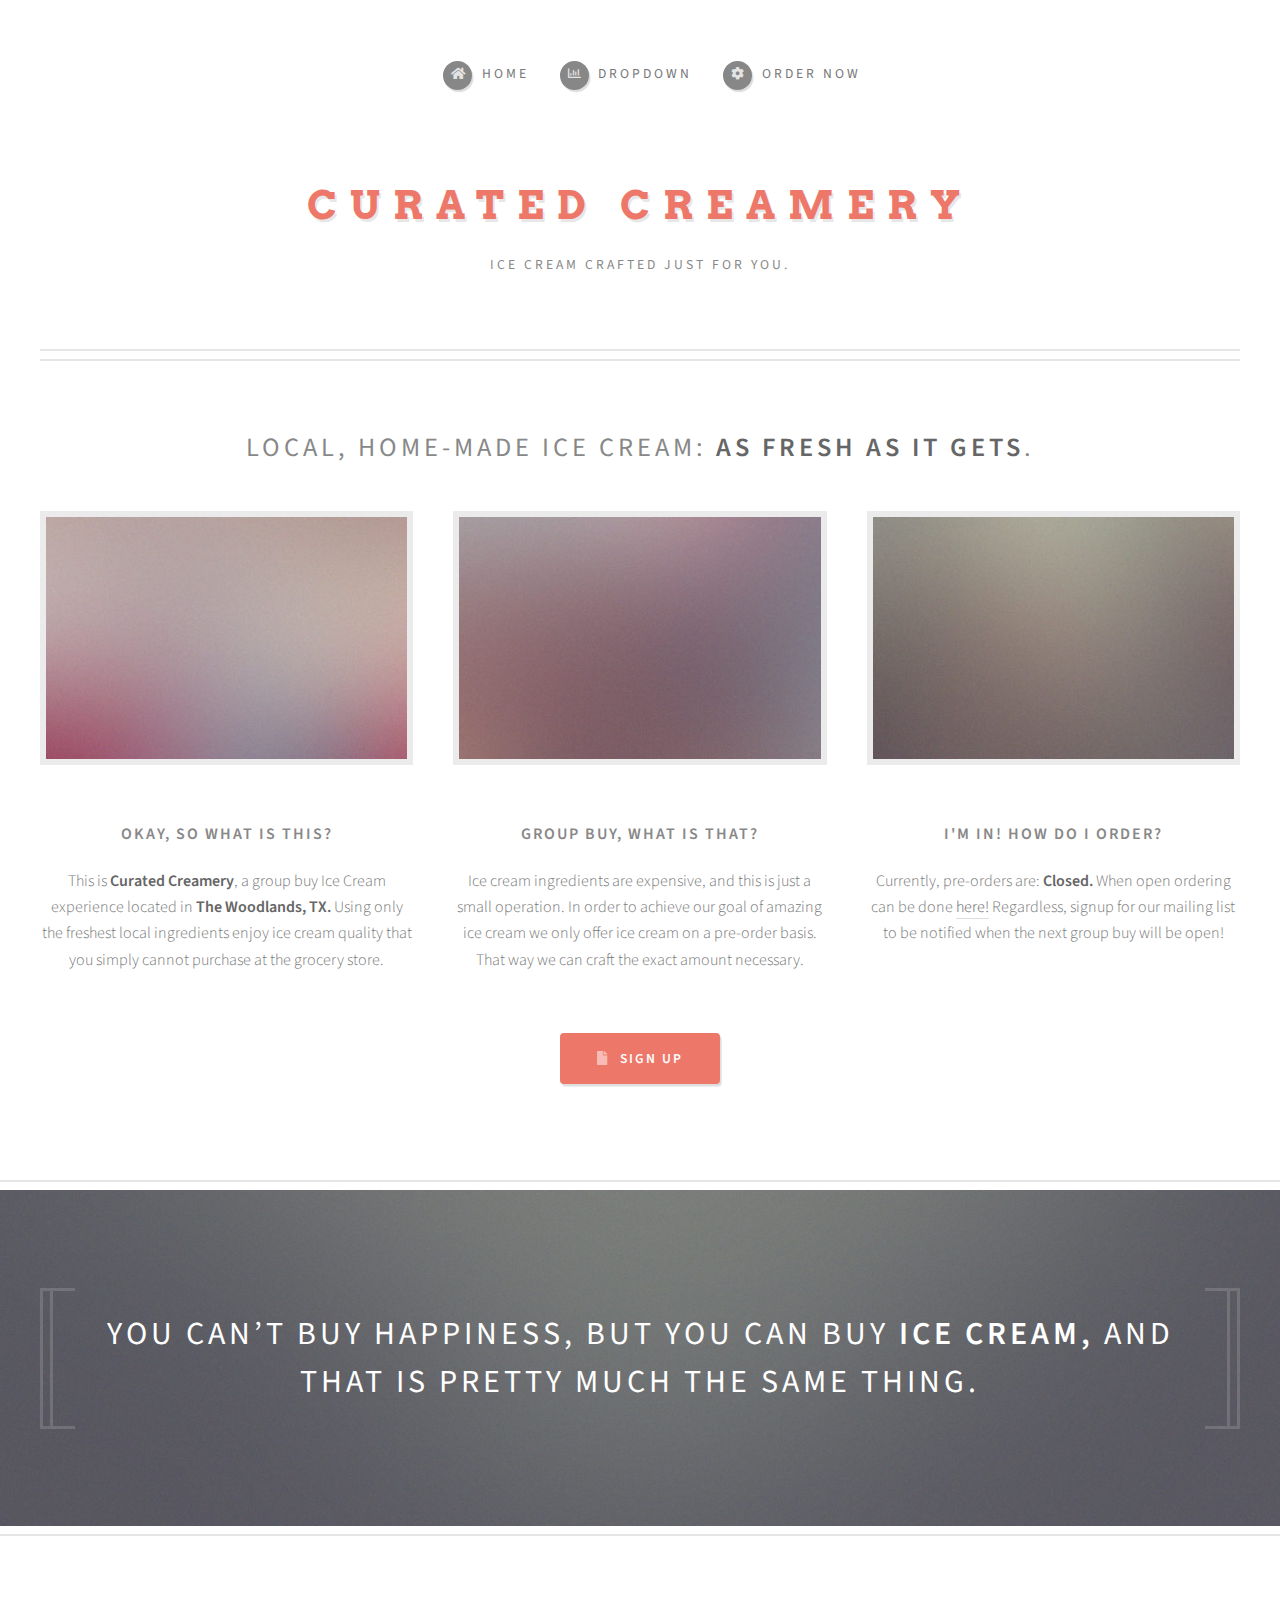
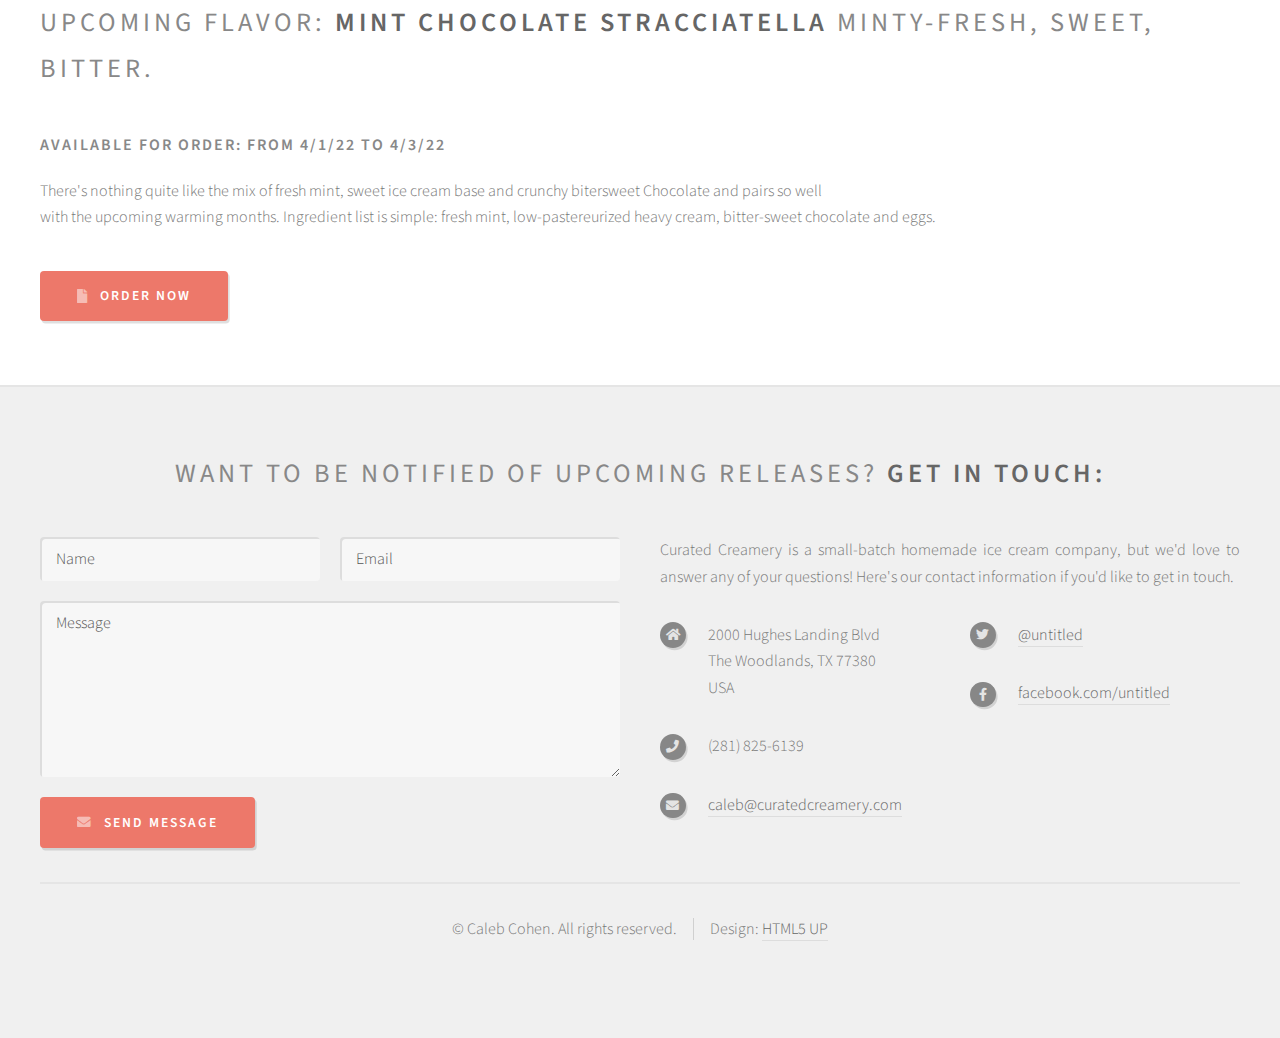
==== index.html @ 6be850fa "first commit" ====
<!DOCTYPE HTML>
<!--
	Strongly Typed by HTML5 UP
	html5up.net | @ajlkn
	Free for personal and commercial use under the CCA 3.0 license (html5up.net/license)
-->
<html>
	<head>
		<title>Curated Creamery - Bespoke Ice Cream</title>
		<meta charset="utf-8" />
		<meta name="viewport" content="width=device-width, initial-scale=1, user-scalable=no" />
		<link rel="stylesheet" href="assets/css/main.css" />
	</head>
	<body class="homepage is-preload">
		<div id="page-wrapper">

			<!-- Header -->
				<section id="header">
					<div class="container">

						<!-- Logo -->
							<h1 id="logo"><a href="index.html">Curated Creamery</a></h1>
							<p>Ice cream crafted just for you.</p>

						<!-- Nav -->
							<nav id="nav">
								<ul>
									<li><a class="icon solid fa-home" href="index.html"><span>Home</span></a></li>
									<li>
										<a href="#" class="icon fa-chart-bar"><span>Dropdown</span></a>
										<ul>
											<li><a href="#">Backstory</a></li>
											<li><a href="#">Past Flavors</a></li>
											<li><a href="#">FAQ</a></li>
											<!--<li>
												<a href="#">Phasellus consequat</a>
												<ul>
													<li><a href="#">Magna phasellus</a></li>
													<li><a href="#">Etiam dolore nisl</a></li>
													<li><a href="#">Phasellus consequat</a></li>
												</ul>
											</li>
											<li><a href="#">Veroeros feugiat</a></li>-->
										</ul>
									</li>
									<li><a class="icon solid fa-cog" href="left-sidebar.html"><span>Order Now</span></a></li>
									<!--<li><a class="icon solid fa-retweet" href="right-sidebar.html"><span>Right Sidebar</span></a></li>-->
									<!--<li><a class="icon solid fa-sitemap" href="no-sidebar.html"><span>No Sidebar</span></a></li>-->
								</ul>
							</nav>

					</div>
				</section>

			<!-- Features -->
				<section id="features">
					<div class="container">
						<header>
							<h2>Local, home-made ice cream: <strong>As fresh as it gets</strong>.</h2>
						</header>
						<div class="row aln-center">
							<div class="col-4 col-6-medium col-12-small">

								<!-- Feature -->
									<section>
										<a href="#" class="image featured"><img src="images/pic01.jpg" alt="" /></a>
										<header>
											<h3>Okay, so what is this?</h3>
										</header>
										<p>This is <strong>Curated Creamery</strong>, a group buy Ice Cream experience located in <strong>The Woodlands, TX.</strong> Using
										only the freshest local ingredients enjoy ice cream quality that you simply cannot purchase at the grocery store.</p>
									</section>

							</div>
							<div class="col-4 col-6-medium col-12-small">

								<!-- Feature -->
									<section>
										<a href="#" class="image featured"><img src="images/pic02.jpg" alt="" /></a>
										<header>
											<h3>Group buy, what is that?</h3>
										</header>
										<p>Ice cream ingredients are expensive, and this is just a small operation. In order to achieve our goal of amazing 
										ice cream we only offer ice cream on a pre-order basis. That way we can craft the exact amount necessary.
										</p>
									</section>

							</div>
							<div class="col-4 col-6-medium col-12-small">

								<!-- Feature -->
									<section>
										<a href="#" class="image featured"><img src="images/pic03.jpg" alt="" /></a>
										<header>
											<h3>I'm in! How do I order?</h3>
										</header>
										<p>Currently, pre-orders are: <strong>Closed.</strong> When open ordering can be done <a href="orderpage"> here!</a> 
											Regardless, signup for our mailing list to be notified when the next group buy will be open!</p>
									</section>

							</div>
							<div class="col-12">
								<ul class="actions">
									<li><a href="#" class="button icon solid fa-file">Sign up</a></li>
								</ul>
							</div>
						</div>
					</div>
				</section>

			<!-- Banner -->
				<section id="banner">
					<div class="container">
						<p>You can’t buy happiness, but you can buy <strong>ice cream,</strong><br />
							and that is pretty much the same thing.</p>
					</div>
				</section>

			<!-- Main -->
				<section id="main">
					<div class="container">
						<div class="row">

							<!-- Content -->
								<div id="content" class="col-8 col-12-medium">

									<!-- Post -->
										<article class="box post">
											<header>
												<h2><a href="#">Upcoming flavor: <strong>Mint Chocolate Stracciatella</strong><br />
												Minty-fresh, sweet, bitter.</a></h2>
											</header>
											<!--<a href="#" class="image featured"><img src="images/pic04.jpg" alt="" /></a>-->
											<h3>Available for order: from 4/1/22 to 4/3/22</h3>
											<p>There's nothing quite like the mix of fresh mint, sweet ice cream base and crunchy bitersweet Chocolate and pairs so well <br>
											with the upcoming warming months. Ingredient list is simple: fresh mint, low-pastereurized heavy cream, bitter-sweet chocolate and eggs. 
											</p>
											<ul class="actions">
												<li><a href="#" class="button icon solid fa-file">Order now</a></li>
											</ul>
										</article>

									<!-- Post -->
										<!-- <article class="box post">
											<header>
												<h2><a href="#">By the way, many thanks to <strong>regularjane</strong>
												for these awesome demo photos</a></h2>
											</header>
											<a href="#" class="image featured"><img src="images/pic05.jpg" alt="" /></a>
											<h3>You should probably check out her work</h3>
											<p>Phasellus laoreet massa id justo mattis pharetra. Fusce suscipit
											ligula vel quam viverra sit amet mollis tortor congue. Sed quis mauris
											sit amet magna accumsan tristique. Curabitur leo nibh, rutrum eu malesuada
											in, tristique at erat lorem ipsum dolor sit amet lorem ipsum sed consequat
											consequat magna tempus lorem ipsum consequat Phasellus laoreet massa id
											in, tristique at erat lorem ipsum dolor sit amet lorem ipsum sed consequat
											magna tempus veroeros lorem sed tempus aliquam lorem ipsum veroeros
											consequat magna tempus lorem ipsum consequat Phasellus laoreet massa id
											justo mattis pharetra. Fusce suscipit ligula vel quam viverra sit amet
											mollis tortor congue. Sed quis mauris sit amet magna accumsan tristique.
											Curabitur leo nibh, rutrum malesuada.</p>
											<p>Erat lorem ipsum veroeros consequat magna tempus lorem ipsum consequat
											Phasellus laoreet massa id justo mattis pharetra. Fusce suscipit ligula
											vel quam viverra sit amet mollis tortor congue. Sed quis mauris sit amet
											magna accumsan tristique. Curabitur leo nibh, rutrum eu malesuada in,
											tristique at erat. Curabitur leo nibh, rutrum eu malesuada in, tristique
											at erat lorem ipsum dolor sit amet lorem ipsum sed consequat magna
											tempus veroeros lorem sed tempus aliquam lorem ipsum veroeros consequat
											magna tempus.</p>
											<ul class="actions">
												<li><a href="#" class="button icon solid fa-file">Continue Reading</a></li>
											</ul>
										</article> -->

								</div>

							<!-- Sidebar -->
							<!--
								<div id="sidebar" class="col-4 col-12-medium">
							
										<section>
											<ul class="divided">
												<li>

										
														<article class="box excerpt">
															<header>
																<span class="date">July 30</span>
																<h3><a href="#">Just another post</a></h3>
															</header>
															<p>Lorem ipsum dolor odio facilisis convallis. Etiam non nunc vel est
															suscipit convallis non id orci lorem ipsum sed magna consequat feugiat lorem dolore.</p>
														</article>

												</li>
												<li>

										
														<article class="box excerpt">
															<header>
																<span class="date">July 28</span>
																<h3><a href="#">And another post</a></h3>
															</header>
															<p>Lorem ipsum dolor odio facilisis convallis. Etiam non nunc vel est
															suscipit convallis non id orci lorem ipsum sed magna consequat feugiat lorem dolore.</p>
														</article>

												</li>
												<li>

										
														<article class="box excerpt">
															<header>
																<span class="date">July 24</span>
																<h3><a href="#">One more post</a></h3>
															</header>
															<p>Lorem ipsum dolor odio facilisis convallis. Etiam non nunc vel est
															suscipit convallis non id orci lorem ipsum sed magna consequat feugiat lorem dolore.</p>
														</article>

												</li>
											</ul>
										</section>

									
										<section>
											<ul class="divided">
												<li>

												
														<article class="box highlight">
															<header>
																<h3><a href="#">Something of note</a></h3>
															</header>
															<a href="#" class="image left"><img src="images/pic06.jpg" alt="" /></a>
															<p>Phasellus sed laoreet massa id justo mattis pharetra. Fusce suscipit ligula vel quam
															viverra sit amet mollis tortor congue magna lorem ipsum dolor et quisque ut odio facilisis
															convallis. Etiam non nunc vel est suscipit convallis non id orci. Ut interdum tempus
															facilisis convallis. Etiam non nunc vel est suscipit convallis non id orci.</p>
															<ul class="actions">
																<li><a href="#" class="button icon solid fa-file">Learn More</a></li>
															</ul>
														</article>

												</li>
												<li>

												
														<article class="box highlight">
															<header>
																<h3><a href="#">Something of less note</a></h3>
															</header>
															<a href="#" class="image left"><img src="images/pic07.jpg" alt="" /></a>
															<p>Phasellus sed laoreet massa id justo mattis pharetra. Fusce suscipit ligula vel quam
															viverra sit amet mollis tortor congue magna lorem ipsum dolor et quisque ut odio facilisis
															convallis. Etiam non nunc vel est suscipit convallis non id orci. Ut interdum tempus
															facilisis convallis. Etiam non nunc vel est suscipit convallis non id orci.</p>
															<ul class="actions">
																<li><a href="#" class="button icon solid fa-file">Learn More</a></li>
															</ul>
														</article>

												</li>
											</ul>
										</section>

								</div>-->
							
						</div>
					</div>
				</section>

			<!-- Footer -->
				<section id="footer">
					<div class="container">
						<header>
							<h2>Want to be notified of upcoming releases? <strong>Get in touch:</strong></h2>
						</header>
						<div class="row">
							<div class="col-6 col-12-medium">
								<section>
									<form method="post" action="#">
										<div class="row gtr-50">
											<div class="col-6 col-12-small">
												<input name="name" placeholder="Name" type="text" />
											</div>
											<div class="col-6 col-12-small">
												<input name="email" placeholder="Email" type="text" />
											</div>
											<div class="col-12">
												<textarea name="message" placeholder="Message"></textarea>
											</div>
											<div class="col-12">
												<a href="#" class="form-button-submit button icon solid fa-envelope">Send Message</a>
											</div>
										</div>
									</form>
								</section>
							</div>
							<div class="col-6 col-12-medium">
								<section>
									<p>Curated Creamery is a small-batch homemade ice cream company, but we'd love to answer any of your questions! Here's our contact information if you'd like to get in touch.</p>
									<div class="row">
										<div class="col-6 col-12-small">
											<ul class="icons">
												<li class="icon solid fa-home">
													2000 Hughes Landing Blvd<br />
													The Woodlands, TX 77380<br />
													USA
												</li>
												<li class="icon solid fa-phone">
													(281) 825-6139
												</li>
												<li class="icon solid fa-envelope">
													<a href="mailto:caleb@curatedcreamery.com">caleb@curatedcreamery.com</a>
												</li>
											</ul>
										</div>
										<div class="col-6 col-12-small">
											<ul class="icons">
												<li class="icon brands fa-twitter">
													<a href="#">@untitled</a>
												</li>
												<!--<li class="icon brands fa-instagram">
													<a href="#">instagram.com/untitled</a>
												</li>-->
												<!--<li class="icon brands fa-dribbble">
													<a href="#">dribbble.com/untitled</a>
												</li>-->
												<li class="icon brands fa-facebook-f">
													<a href="#">facebook.com/untitled</a>
												</li>
											</ul>
										</div>
									</div>
								</section>
							</div>
						</div>
					</div>
					<div id="copyright" class="container">
						<ul class="links">
							<li>&copy; Caleb Cohen. All rights reserved.</li><li>Design: <a href="http://html5up.net">HTML5 UP</a></li>
						</ul>
					</div>
				</section>

		</div>

		<!-- Scripts -->
			<script src="assets/js/jquery.min.js"></script>
			<script src="assets/js/jquery.dropotron.min.js"></script>
			<script src="assets/js/browser.min.js"></script>
			<script src="assets/js/breakpoints.min.js"></script>
			<script src="assets/js/util.js"></script>
			<script src="assets/js/main.js"></script>

	</body>
</html>
---- assets/css/main.css ----
@import url("fontawesome-all.min.css");
@import url("https://fonts.googleapis.com/css?family=Source+Sans+Pro:300,400,600|Arvo:700");

/*
	Strongly Typed by HTML5 UP
	html5up.net | @ajlkn
	Free for personal and commercial use under the CCA 3.0 license (html5up.net/license)
*/

html, body, div, span, applet, object,
iframe, h1, h2, h3, h4, h5, h6, p, blockquote,
pre, a, abbr, acronym, address, big, cite,
code, del, dfn, em, img, ins, kbd, q, s, samp,
small, strike, strong, sub, sup, tt, var, b,
u, i, center, dl, dt, dd, ol, ul, li, fieldset,
form, label, legend, table, caption, tbody,
tfoot, thead, tr, th, td, article, aside,
canvas, details, embed, figure, figcaption,
footer, header, hgroup, menu, nav, output, ruby,
section, summary, time, mark, audio, video {
	margin: 0;
	padding: 0;
	border: 0;
	font-size: 100%;
	font: inherit;
	vertical-align: baseline;}

article, aside, details, figcaption, figure,
footer, header, hgroup, menu, nav, section {
	display: block;}

body {
	line-height: 1;
}

ol, ul {
	list-style: none;
}

blockquote, q {
	quotes: none;
}

	blockquote:before, blockquote:after, q:before, q:after {
		content: '';
		content: none;
	}

table {
	border-collapse: collapse;
	border-spacing: 0;
}

body {
	-webkit-text-size-adjust: none;
}

mark {
	background-color: transparent;
	color: inherit;
}

input::-moz-focus-inner {
	border: 0;
	padding: 0;
}

input, select, textarea {
	-moz-appearance: none;
	-webkit-appearance: none;
	-ms-appearance: none;
	appearance: none;
}

/* Basic */

	html {
		box-sizing: border-box;
	}

	*, *:before, *:after {
		box-sizing: inherit;
	}

	body {
		background: #f0f0f0;
	}

		body.is-preload *, body.is-preload *:before, body.is-preload *:after {
			-moz-animation: none !important;
			-webkit-animation: none !important;
			-ms-animation: none !important;
			animation: none !important;
			-moz-transition: none !important;
			-webkit-transition: none !important;
			-ms-transition: none !important;
			transition: none !important;
		}

	body, input, textarea, select {
		font-family: 'Source Sans Pro';
		font-weight: 300;
		color: #777;
		line-height: 1.65em;
		font-size: 15pt;
	}

	h1, h2, h3, h4, h5, h6 {
		font-weight: 600;
		text-transform: uppercase;
		color: #888;
	}

	h1 a, h2 a, h3 a, h4 a, h5 a, h6 a {
		color: inherit;
		text-decoration: none;
		border: 0;
	}

	h2 {
		font-size: 1.65em;
		font-weight: 400;
		letter-spacing: 4px;
		margin: 0 0 1.5em 0;
		line-height: 1.75em;
	}

	h3 {
		font-size: 1em;
		letter-spacing: 2px;
		margin: 0 0 1.25em 0;
	}

	a {
		-moz-transition: color 0.25s ease-in-out, border-bottom-color 0.25s ease-in-out;
		-webkit-transition: color 0.25s ease-in-out, border-bottom-color 0.25s ease-in-out;
		-ms-transition: color 0.25s ease-in-out, border-bottom-color 0.25s ease-in-out;
		transition: color 0.25s ease-in-out, border-bottom-color 0.25s ease-in-out;
		color: #666;
		text-decoration: none;
		border-bottom: solid 1px #ddd;
	}

		a strong {
			-moz-transition: color 0.25s ease-in-out, border-bottom-color 0.25s ease-in-out;
			-webkit-transition: color 0.25s ease-in-out, border-bottom-color 0.25s ease-in-out;
			-ms-transition: color 0.25s ease-in-out, border-bottom-color 0.25s ease-in-out;
			transition: color 0.25s ease-in-out, border-bottom-color 0.25s ease-in-out;
		}

		a:hover {
			color: #ed786a;
			border-bottom-color: rgba(255, 255, 255, 0);
		}

			a:hover strong {
				color: #ed786a;
			}

	strong, b {
		font-weight: 600;
		color: #666;
	}

	em, i {
		font-style: italic;
	}

	sub {
		position: relative;
		top: 0.5em;
		font-size: 0.8em;
	}

	sup {
		position: relative;
		top: -0.5em;
		font-size: 0.8em;
	}

	hr {
		border: 0;
		border-top: solid 1px #ddd;
	}

	blockquote {
		border-left: solid 0.5em #ddd;
		padding: 1em 0 1em 2em;
		font-style: italic;
	}

	p {
		text-align: justify;
		margin-bottom: 2em;
	}

	ul, ol, dl, table, blockquote {
		margin-bottom: 2em;
	}

	br.clear {
		clear: both;
	}

/* Container */

	.container {
		margin: 0 auto;
		max-width: 100%;
		width: 70em;
	}

		@media screen and (max-width: 1680px) {

			.container {
				width: 68em;
			}

		}

		@media screen and (max-width: 1280px) {

			.container {
				width: calc(100% - 80px);
			}

		}

		@media screen and (max-width: 980px) {

			.container {
				width: calc(100% - 100px);
			}

		}

		@media screen and (max-width: 736px) {

			.container {
				width: calc(100% - 40px);
			}

		}

/* Row */

	.row {
		display: flex;
		flex-wrap: wrap;
		box-sizing: border-box;
		align-items: stretch;
	}

		.row > * {
			box-sizing: border-box;
		}

		.row.gtr-uniform > * > :last-child {
			margin-bottom: 0;
		}

		.row.aln-left {
			justify-content: flex-start;
		}

		.row.aln-center {
			justify-content: center;
		}

		.row.aln-right {
			justify-content: flex-end;
		}

		.row.aln-top {
			align-items: flex-start;
		}

		.row.aln-middle {
			align-items: center;
		}

		.row.aln-bottom {
			align-items: flex-end;
		}

		.row > .imp {
			order: -1;
		}

		.row > .col-1 {
			width: 8.33333%;
		}

		.row > .off-1 {
			margin-left: 8.33333%;
		}

		.row > .col-2 {
			width: 16.66667%;
		}

		.row > .off-2 {
			margin-left: 16.66667%;
		}

		.row > .col-3 {
			width: 25%;
		}

		.row > .off-3 {
			margin-left: 25%;
		}

		.row > .col-4 {
			width: 33.33333%;
		}

		.row > .off-4 {
			margin-left: 33.33333%;
		}

		.row > .col-5 {
			width: 41.66667%;
		}

		.row > .off-5 {
			margin-left: 41.66667%;
		}

		.row > .col-6 {
			width: 50%;
		}

		.row > .off-6 {
			margin-left: 50%;
		}

		.row > .col-7 {
			width: 58.33333%;
		}

		.row > .off-7 {
			margin-left: 58.33333%;
		}

		.row > .col-8 {
			width: 100%;
		}

		.row > .off-8 {
			margin-left: 66.66667%;
		}

		.row > .col-9 {
			width: 75%;
		}

		.row > .off-9 {
			margin-left: 75%;
		}

		.row > .col-10 {
			width: 83.33333%;
		}

		.row > .off-10 {
			margin-left: 83.33333%;
		}

		.row > .col-11 {
			width: 91.66667%;
		}

		.row > .off-11 {
			margin-left: 91.66667%;
		}

		.row > .col-12 {
			width: 100%;
		}

		.row > .off-12 {
			margin-left: 100%;
		}

		.row.gtr-0 {
			margin-top: 0px;
			margin-left: 0px;
		}

			.row.gtr-0 > * {
				padding: 0px 0 0 0px;
			}

			.row.gtr-0.gtr-uniform {
				margin-top: 0px;
			}

				.row.gtr-0.gtr-uniform > * {
					padding-top: 0px;
				}

		.row.gtr-25 {
			margin-top: -12.5px;
			margin-left: -12.5px;
		}

			.row.gtr-25 > * {
				padding: 12.5px 0 0 12.5px;
			}

			.row.gtr-25.gtr-uniform {
				margin-top: -12.5px;
			}

				.row.gtr-25.gtr-uniform > * {
					padding-top: 12.5px;
				}

		.row.gtr-50 {
			margin-top: -25px;
			margin-left: -25px;
		}

			.row.gtr-50 > * {
				padding: 25px 0 0 25px;
			}

			.row.gtr-50.gtr-uniform {
				margin-top: -25px;
			}

				.row.gtr-50.gtr-uniform > * {
					padding-top: 25px;
				}

		.row {
			margin-top: -50px;
			margin-left: -50px;
		}

			.row > * {
				padding: 50px 0 0 50px;
			}

			.row.gtr-uniform {
				margin-top: -50px;
			}

				.row.gtr-uniform > * {
					padding-top: 50px;
				}

		.row.gtr-150 {
			margin-top: -75px;
			margin-left: -75px;
		}

			.row.gtr-150 > * {
				padding: 75px 0 0 75px;
			}

			.row.gtr-150.gtr-uniform {
				margin-top: -75px;
			}

				.row.gtr-150.gtr-uniform > * {
					padding-top: 75px;
				}

		.row.gtr-200 {
			margin-top: -100px;
			margin-left: -100px;
		}

			.row.gtr-200 > * {
				padding: 100px 0 0 100px;
			}

			.row.gtr-200.gtr-uniform {
				margin-top: -100px;
			}

				.row.gtr-200.gtr-uniform > * {
					padding-top: 100px;
				}

		@media screen and (max-width: 1680px) {

			.row {
				display: flex;
				flex-wrap: wrap;
				box-sizing: border-box;
				align-items: stretch;
			}

				.row > * {
					box-sizing: border-box;
				}

				.row.gtr-uniform > * > :last-child {
					margin-bottom: 0;
				}

				.row.aln-left {
					justify-content: flex-start;
				}

				.row.aln-center {
					justify-content: center;
				}

				.row.aln-right {
					justify-content: flex-end;
				}

				.row.aln-top {
					align-items: flex-start;
				}

				.row.aln-middle {
					align-items: center;
				}

				.row.aln-bottom {
					align-items: flex-end;
				}

				.row > .imp-xlarge {
					order: -1;
				}

				.row > .col-1-xlarge {
					width: 8.33333%;
				}

				.row > .off-1-xlarge {
					margin-left: 8.33333%;
				}

				.row > .col-2-xlarge {
					width: 16.66667%;
				}

				.row > .off-2-xlarge {
					margin-left: 16.66667%;
				}

				.row > .col-3-xlarge {
					width: 25%;
				}

				.row > .off-3-xlarge {
					margin-left: 25%;
				}

				.row > .col-4-xlarge {
					width: 33.33333%;
				}

				.row > .off-4-xlarge {
					margin-left: 33.33333%;
				}

				.row > .col-5-xlarge {
					width: 41.66667%;
				}

				.row > .off-5-xlarge {
					margin-left: 41.66667%;
				}

				.row > .col-6-xlarge {
					width: 50%;
				}

				.row > .off-6-xlarge {
					margin-left: 50%;
				}

				.row > .col-7-xlarge {
					width: 58.33333%;
				}

				.row > .off-7-xlarge {
					margin-left: 58.33333%;
				}

				.row > .col-8-xlarge {
					width: 66.66667%;
				}

				.row > .off-8-xlarge {
					margin-left: 66.66667%;
				}

				.row > .col-9-xlarge {
					width: 75%;
				}

				.row > .off-9-xlarge {
					margin-left: 75%;
				}

				.row > .col-10-xlarge {
					width: 83.33333%;
				}

				.row > .off-10-xlarge {
					margin-left: 83.33333%;
				}

				.row > .col-11-xlarge {
					width: 91.66667%;
				}

				.row > .off-11-xlarge {
					margin-left: 91.66667%;
				}

				.row > .col-12-xlarge {
					width: 100%;
				}

				.row > .off-12-xlarge {
					margin-left: 100%;
				}

				.row.gtr-0 {
					margin-top: 0px;
					margin-left: 0px;
				}

					.row.gtr-0 > * {
						padding: 0px 0 0 0px;
					}

					.row.gtr-0.gtr-uniform {
						margin-top: 0px;
					}

						.row.gtr-0.gtr-uniform > * {
							padding-top: 0px;
						}

				.row.gtr-25 {
					margin-top: -12.5px;
					margin-left: -12.5px;
				}

					.row.gtr-25 > * {
						padding: 12.5px 0 0 12.5px;
					}

					.row.gtr-25.gtr-uniform {
						margin-top: -12.5px;
					}

						.row.gtr-25.gtr-uniform > * {
							padding-top: 12.5px;
						}

				.row.gtr-50 {
					margin-top: -25px;
					margin-left: -25px;
				}

					.row.gtr-50 > * {
						padding: 25px 0 0 25px;
					}

					.row.gtr-50.gtr-uniform {
						margin-top: -25px;
					}

						.row.gtr-50.gtr-uniform > * {
							padding-top: 25px;
						}

				.row {
					margin-top: -50px;
					margin-left: -50px;
				}

					.row > * {
						padding: 50px 0 0 50px;
					}

					.row.gtr-uniform {
						margin-top: -50px;
					}

						.row.gtr-uniform > * {
							padding-top: 50px;
						}

				.row.gtr-150 {
					margin-top: -75px;
					margin-left: -75px;
				}

					.row.gtr-150 > * {
						padding: 75px 0 0 75px;
					}

					.row.gtr-150.gtr-uniform {
						margin-top: -75px;
					}

						.row.gtr-150.gtr-uniform > * {
							padding-top: 75px;
						}

				.row.gtr-200 {
					margin-top: -100px;
					margin-left: -100px;
				}

					.row.gtr-200 > * {
						padding: 100px 0 0 100px;
					}

					.row.gtr-200.gtr-uniform {
						margin-top: -100px;
					}

						.row.gtr-200.gtr-uniform > * {
							padding-top: 100px;
						}

		}

		@media screen and (max-width: 1280px) {

			.row {
				display: flex;
				flex-wrap: wrap;
				box-sizing: border-box;
				align-items: stretch;
			}

				.row > * {
					box-sizing: border-box;
				}

				.row.gtr-uniform > * > :last-child {
					margin-bottom: 0;
				}

				.row.aln-left {
					justify-content: flex-start;
				}

				.row.aln-center {
					justify-content: center;
				}

				.row.aln-right {
					justify-content: flex-end;
				}

				.row.aln-top {
					align-items: flex-start;
				}

				.row.aln-middle {
					align-items: center;
				}

				.row.aln-bottom {
					align-items: flex-end;
				}

				.row > .imp-large {
					order: -1;
				}

				.row > .col-1-large {
					width: 8.33333%;
				}

				.row > .off-1-large {
					margin-left: 8.33333%;
				}

				.row > .col-2-large {
					width: 16.66667%;
				}

				.row > .off-2-large {
					margin-left: 16.66667%;
				}

				.row > .col-3-large {
					width: 25%;
				}

				.row > .off-3-large {
					margin-left: 25%;
				}

				.row > .col-4-large {
					width: 33.33333%;
				}

				.row > .off-4-large {
					margin-left: 33.33333%;
				}

				.row > .col-5-large {
					width: 41.66667%;
				}

				.row > .off-5-large {
					margin-left: 41.66667%;
				}

				.row > .col-6-large {
					width: 50%;
				}

				.row > .off-6-large {
					margin-left: 50%;
				}

				.row > .col-7-large {
					width: 58.33333%;
				}

				.row > .off-7-large {
					margin-left: 58.33333%;
				}

				.row > .col-8-large {
					width: 66.66667%;
				}

				.row > .off-8-large {
					margin-left: 66.66667%;
				}

				.row > .col-9-large {
					width: 75%;
				}

				.row > .off-9-large {
					margin-left: 75%;
				}

				.row > .col-10-large {
					width: 83.33333%;
				}

				.row > .off-10-large {
					margin-left: 83.33333%;
				}

				.row > .col-11-large {
					width: 91.66667%;
				}

				.row > .off-11-large {
					margin-left: 91.66667%;
				}

				.row > .col-12-large {
					width: 100%;
				}

				.row > .off-12-large {
					margin-left: 100%;
				}

				.row.gtr-0 {
					margin-top: 0px;
					margin-left: 0px;
				}

					.row.gtr-0 > * {
						padding: 0px 0 0 0px;
					}

					.row.gtr-0.gtr-uniform {
						margin-top: 0px;
					}

						.row.gtr-0.gtr-uniform > * {
							padding-top: 0px;
						}

				.row.gtr-25 {
					margin-top: -10px;
					margin-left: -10px;
				}

					.row.gtr-25 > * {
						padding: 10px 0 0 10px;
					}

					.row.gtr-25.gtr-uniform {
						margin-top: -10px;
					}

						.row.gtr-25.gtr-uniform > * {
							padding-top: 10px;
						}

				.row.gtr-50 {
					margin-top: -20px;
					margin-left: -20px;
				}

					.row.gtr-50 > * {
						padding: 20px 0 0 20px;
					}

					.row.gtr-50.gtr-uniform {
						margin-top: -20px;
					}

						.row.gtr-50.gtr-uniform > * {
							padding-top: 20px;
						}

				.row {
					margin-top: -40px;
					margin-left: -40px;
				}

					.row > * {
						padding: 40px 0 0 40px;
					}

					.row.gtr-uniform {
						margin-top: -40px;
					}

						.row.gtr-uniform > * {
							padding-top: 40px;
						}

				.row.gtr-150 {
					margin-top: -60px;
					margin-left: -60px;
				}

					.row.gtr-150 > * {
						padding: 60px 0 0 60px;
					}

					.row.gtr-150.gtr-uniform {
						margin-top: -60px;
					}

						.row.gtr-150.gtr-uniform > * {
							padding-top: 60px;
						}

				.row.gtr-200 {
					margin-top: -80px;
					margin-left: -80px;
				}

					.row.gtr-200 > * {
						padding: 80px 0 0 80px;
					}

					.row.gtr-200.gtr-uniform {
						margin-top: -80px;
					}

						.row.gtr-200.gtr-uniform > * {
							padding-top: 80px;
						}

		}

		@media screen and (max-width: 980px) {

			.row {
				display: flex;
				flex-wrap: wrap;
				box-sizing: border-box;
				align-items: stretch;
			}

				.row > * {
					box-sizing: border-box;
				}

				.row.gtr-uniform > * > :last-child {
					margin-bottom: 0;
				}

				.row.aln-left {
					justify-content: flex-start;
				}

				.row.aln-center {
					justify-content: center;
				}

				.row.aln-right {
					justify-content: flex-end;
				}

				.row.aln-top {
					align-items: flex-start;
				}

				.row.aln-middle {
					align-items: center;
				}

				.row.aln-bottom {
					align-items: flex-end;
				}

				.row > .imp-medium {
					order: -1;
				}

				.row > .col-1-medium {
					width: 8.33333%;
				}

				.row > .off-1-medium {
					margin-left: 8.33333%;
				}

				.row > .col-2-medium {
					width: 16.66667%;
				}

				.row > .off-2-medium {
					margin-left: 16.66667%;
				}

				.row > .col-3-medium {
					width: 25%;
				}

				.row > .off-3-medium {
					margin-left: 25%;
				}

				.row > .col-4-medium {
					width: 33.33333%;
				}

				.row > .off-4-medium {
					margin-left: 33.33333%;
				}

				.row > .col-5-medium {
					width: 41.66667%;
				}

				.row > .off-5-medium {
					margin-left: 41.66667%;
				}

				.row > .col-6-medium {
					width: 50%;
				}

				.row > .off-6-medium {
					margin-left: 50%;
				}

				.row > .col-7-medium {
					width: 58.33333%;
				}

				.row > .off-7-medium {
					margin-left: 58.33333%;
				}

				.row > .col-8-medium {
					width: 66.66667%;
				}

				.row > .off-8-medium {
					margin-left: 66.66667%;
				}

				.row > .col-9-medium {
					width: 75%;
				}

				.row > .off-9-medium {
					margin-left: 75%;
				}

				.row > .col-10-medium {
					width: 83.33333%;
				}

				.row > .off-10-medium {
					margin-left: 83.33333%;
				}

				.row > .col-11-medium {
					width: 91.66667%;
				}

				.row > .off-11-medium {
					margin-left: 91.66667%;
				}

				.row > .col-12-medium {
					width: 100%;
				}

				.row > .off-12-medium {
					margin-left: 100%;
				}

				.row.gtr-0 {
					margin-top: 0px;
					margin-left: 0px;
				}

					.row.gtr-0 > * {
						padding: 0px 0 0 0px;
					}

					.row.gtr-0.gtr-uniform {
						margin-top: 0px;
					}

						.row.gtr-0.gtr-uniform > * {
							padding-top: 0px;
						}

				.row.gtr-25 {
					margin-top: -12.5px;
					margin-left: -12.5px;
				}

					.row.gtr-25 > * {
						padding: 12.5px 0 0 12.5px;
					}

					.row.gtr-25.gtr-uniform {
						margin-top: -12.5px;
					}

						.row.gtr-25.gtr-uniform > * {
							padding-top: 12.5px;
						}

				.row.gtr-50 {
					margin-top: -25px;
					margin-left: -25px;
				}

					.row.gtr-50 > * {
						padding: 25px 0 0 25px;
					}

					.row.gtr-50.gtr-uniform {
						margin-top: -25px;
					}

						.row.gtr-50.gtr-uniform > * {
							padding-top: 25px;
						}

				.row {
					margin-top: -50px;
					margin-left: -50px;
				}

					.row > * {
						padding: 50px 0 0 50px;
					}

					.row.gtr-uniform {
						margin-top: -50px;
					}

						.row.gtr-uniform > * {
							padding-top: 50px;
						}

				.row.gtr-150 {
					margin-top: -75px;
					margin-left: -75px;
				}

					.row.gtr-150 > * {
						padding: 75px 0 0 75px;
					}

					.row.gtr-150.gtr-uniform {
						margin-top: -75px;
					}

						.row.gtr-150.gtr-uniform > * {
							padding-top: 75px;
						}

				.row.gtr-200 {
					margin-top: -100px;
					margin-left: -100px;
				}

					.row.gtr-200 > * {
						padding: 100px 0 0 100px;
					}

					.row.gtr-200.gtr-uniform {
						margin-top: -100px;
					}

						.row.gtr-200.gtr-uniform > * {
							padding-top: 100px;
						}

		}

		@media screen and (max-width: 736px) {

			.row {
				display: flex;
				flex-wrap: wrap;
				box-sizing: border-box;
				align-items: stretch;
			}

				.row > * {
					box-sizing: border-box;
				}

				.row.gtr-uniform > * > :last-child {
					margin-bottom: 0;
				}

				.row.aln-left {
					justify-content: flex-start;
				}

				.row.aln-center {
					justify-content: center;
				}

				.row.aln-right {
					justify-content: flex-end;
				}

				.row.aln-top {
					align-items: flex-start;
				}

				.row.aln-middle {
					align-items: center;
				}

				.row.aln-bottom {
					align-items: flex-end;
				}

				.row > .imp-small {
					order: -1;
				}

				.row > .col-1-small {
					width: 8.33333%;
				}

				.row > .off-1-small {
					margin-left: 8.33333%;
				}

				.row > .col-2-small {
					width: 16.66667%;
				}

				.row > .off-2-small {
					margin-left: 16.66667%;
				}

				.row > .col-3-small {
					width: 25%;
				}

				.row > .off-3-small {
					margin-left: 25%;
				}

				.row > .col-4-small {
					width: 33.33333%;
				}

				.row > .off-4-small {
					margin-left: 33.33333%;
				}

				.row > .col-5-small {
					width: 41.66667%;
				}

				.row > .off-5-small {
					margin-left: 41.66667%;
				}

				.row > .col-6-small {
					width: 50%;
				}

				.row > .off-6-small {
					margin-left: 50%;
				}

				.row > .col-7-small {
					width: 58.33333%;
				}

				.row > .off-7-small {
					margin-left: 58.33333%;
				}

				.row > .col-8-small {
					width: 66.66667%;
				}

				.row > .off-8-small {
					margin-left: 66.66667%;
				}

				.row > .col-9-small {
					width: 75%;
				}

				.row > .off-9-small {
					margin-left: 75%;
				}

				.row > .col-10-small {
					width: 83.33333%;
				}

				.row > .off-10-small {
					margin-left: 83.33333%;
				}

				.row > .col-11-small {
					width: 91.66667%;
				}

				.row > .off-11-small {
					margin-left: 91.66667%;
				}

				.row > .col-12-small {
					width: 100%;
				}

				.row > .off-12-small {
					margin-left: 100%;
				}

				.row.gtr-0 {
					margin-top: 0px;
					margin-left: 0px;
				}

					.row.gtr-0 > * {
						padding: 0px 0 0 0px;
					}

					.row.gtr-0.gtr-uniform {
						margin-top: 0px;
					}

						.row.gtr-0.gtr-uniform > * {
							padding-top: 0px;
						}

				.row.gtr-25 {
					margin-top: -7.5px;
					margin-left: -7.5px;
				}

					.row.gtr-25 > * {
						padding: 7.5px 0 0 7.5px;
					}

					.row.gtr-25.gtr-uniform {
						margin-top: -7.5px;
					}

						.row.gtr-25.gtr-uniform > * {
							padding-top: 7.5px;
						}

				.row.gtr-50 {
					margin-top: -15px;
					margin-left: -15px;
				}

					.row.gtr-50 > * {
						padding: 15px 0 0 15px;
					}

					.row.gtr-50.gtr-uniform {
						margin-top: -15px;
					}

						.row.gtr-50.gtr-uniform > * {
							padding-top: 15px;
						}

				.row {
					margin-top: -30px;
					margin-left: -30px;
				}

					.row > * {
						padding: 30px 0 0 30px;
					}

					.row.gtr-uniform {
						margin-top: -30px;
					}

						.row.gtr-uniform > * {
							padding-top: 30px;
						}

				.row.gtr-150 {
					margin-top: -45px;
					margin-left: -45px;
				}

					.row.gtr-150 > * {
						padding: 45px 0 0 45px;
					}

					.row.gtr-150.gtr-uniform {
						margin-top: -45px;
					}

						.row.gtr-150.gtr-uniform > * {
							padding-top: 45px;
						}

				.row.gtr-200 {
					margin-top: -60px;
					margin-left: -60px;
				}

					.row.gtr-200 > * {
						padding: 60px 0 0 60px;
					}

					.row.gtr-200.gtr-uniform {
						margin-top: -60px;
					}

						.row.gtr-200.gtr-uniform > * {
							padding-top: 60px;
						}

		}

/* Sections/Article */

	section, article {
		margin-bottom: 3em;
	}

	section > :last-child,
	article > :last-child,
	section:last-child,
	article:last-child {
		margin-bottom: 0;
	}

/* Image */

	.image {
		-moz-transition: opacity 0.25s ease-in-out;
		-webkit-transition: opacity 0.25s ease-in-out;
		-ms-transition: opacity 0.25s ease-in-out;
		transition: opacity 0.25s ease-in-out;
		display: inline-block;
		border: solid 6px #ebebeb !important;
	}

		.image:hover {
			opacity: 0.9;
		}

		.image img {
			display: block;
			width: 100%;
		}

		.image.fit {
			display: block;
			width: 100%;
		}

		.image.featured {
			display: block;
			width: 100%;
			margin: 0 0 3.5em 0;
		}

		.image.left {
			float: left;
			margin: 0 1.5em 1.5em 0;
			position: relative;
			top: 0.5em;
		}

		.image.centered {
			display: block;
			margin: 0 0 2em 0;
		}

			.image.centered img {
				margin: 0 auto;
				width: auto;
			}

/* List */

	ul {
		list-style: disc;
		padding-left: 1em;
	}

		ul li {
			padding-left: 0.5em;
			margin: 0.75em 0 0.75em 0;
		}

			ul li:first-child {
				margin-top: 0;
			}

	ol {
		list-style: decimal;
		padding-left: 1em;
	}

		ol li {
			padding-left: 0.5em;
			margin: 0.75em 0 0.75em 0;
		}

			ol li:first-child {
				margin-top: 0;
			}

/* Links */

	ul.links {
		list-style: none;
		padding-left: 0;
	}

		ul.links li {
			display: inline;
			border-left: solid 1px #d0d0d0;
			padding-left: 1em;
			margin: 0 0 0 1em;
		}

			ul.links li:first-child {
				margin-left: 0;
				padding-left: 0;
				border-left: 0;
			}

/* Actions */

	ul.actions {
		margin-top: 2.5em;
		clear: both;
		list-style: none;
		padding-left: 0;
	}

		ul.actions li {
			padding-left: 0;
			display: inline-block;
			margin: 0 0 0 1em;
		}

			ul.actions li:first-child {
				margin-left: 0;
			}

/* Divided */

	ul.divided {
		list-style: none;
		padding-left: 0;
	}

		ul.divided li {
			border-top: solid 2px #e5e5e5;
			padding-left: 0;
			margin: 2.5em 0 0 0;
			padding: 2.5em 0 0 0;
		}

			ul.divided li:first-child {
				border-top: 0;
				margin-top: 0;
				padding-top: 0;
			}

/* Icons */

	ul.icons {
		list-style: none;
		padding-left: 0;
	}

		ul.icons > li {
			position: relative;
			padding: 2em 0 0 3em;
			margin: 0;
		}

			ul.icons > li:before {
				position: absolute;
				left: 0;
				top: 2.6em;
				display: block;
				font-size: 0.8em;
				background: #878787;
				color: #e4e4e4;
				width: 2em;
				height: 2em;
				border-radius: 2em;
				line-height: 2em;
				text-align: center;
				box-shadow: 0.125em 0.175em 0 0 rgba(0, 0, 0, 0.125);
			}

			ul.icons > li:first-child {
				padding-top: 0;
			}

				ul.icons > li:first-child:before {
					top: 0;
				}

/* Form */

	form label {
		font-weight: 600;
		text-transform: uppercase;
		color: #888;
		display: block;
		margin: 0 0 1em 0;
	}

	form input[type="text"],
	form input[type="email"],
	form input[type="password"],
	form select,
	form textarea {
		-moz-transition: background-color 0.25s ease-in-out;
		-webkit-transition: background-color 0.25s ease-in-out;
		-ms-transition: background-color 0.25s ease-in-out;
		transition: background-color 0.25s ease-in-out;
		-webkit-appearance: none;
		display: block;
		border: 0;
		background: #e8e8e8;
		width: 100%;
		box-shadow: inset 2px 2px 0px 0px rgba(0, 0, 0, 0.1);
		border-radius: 4px;
		line-height: 1.25em;
		padding: 0.75em 1em 0.75em 1em;
	}

		form input[type="text"]:focus,
		form input[type="email"]:focus,
		form input[type="password"]:focus,
		form select:focus,
		form textarea:focus {
			background: #f0f0f0;
		}

	form textarea {
		min-height: 11em;
	}

	form ::-webkit-input-placeholder {
		color: #555 !important;
		line-height: 1.35em;
	}

	form :-moz-placeholder {
		color: #555 !important;
	}

	form ::-moz-placeholder {
		color: #555 !important;
	}

	form :-ms-input-placeholder {
		color: #555 !important;
	}

	form ::-moz-focus-inner {
		border: 0;
	}

/* Table */

	table {
		width: 100%;
	}

		table tbody tr {
			border-top: solid 1px #E5E5E5;
		}

			table tbody tr:first-child {
				border-top: 0;
			}

		table td {
			padding: 0.75em 1em 0.75em 1em;
		}

		table th {
			text-align: left;
			font-weight: bold;
			padding: 0.75em 1em 0.75em 1em;
		}

		table thead {
			background: #878787;
			color: #fff;
			font-weight: 400;
			text-transform: uppercase;
			border: 0;
			box-shadow: 0.125em 0.175em 0 0 rgba(0, 0, 0, 0.125);
			font-size: 0.85em;
			letter-spacing: 2px;
		}

		table tfoot {
			background: #F0F0F0;
			border-top: solid 2px #E5E5E5;
		}

/* Button */

	input[type="button"],
	input[type="submit"],
	input[type="reset"],
	button,
	.button {
		-moz-transition: all 0.25s ease-in-out;
		-webkit-transition: all 0.25s ease-in-out;
		-ms-transition: all 0.25s ease-in-out;
		transition: all 0.25s ease-in-out;
		-webkit-appearance: none;
		position: relative;
		display: inline-block;
		background: #ed786a;
		color: #fff !important;
		text-transform: uppercase;
		border-radius: 4px;
		border: 0;
		outline: 0;
		font-size: 1em;
		box-shadow: 0.125em 0.175em 0 0 rgba(0, 0, 0, 0.125);
		font-weight: 600;
		text-align: center;
		font-size: 0.85em;
		letter-spacing: 2px;
		padding: 0.85em 2.75em 0.85em 2.75em;
	}

		input[type="button"].icon:before,
		input[type="submit"].icon:before,
		input[type="reset"].icon:before,
		button.icon:before,
		.button.icon:before {
			position: relative;
			padding-right: 0.75em;
			opacity: 0.5;
			top: 0.05em;
		}

		input[type="button"]:hover,
		input[type="submit"]:hover,
		input[type="reset"]:hover,
		button:hover,
		.button:hover {
			background: #fd887a;
		}

		input[type="button"]:active,
		input[type="submit"]:active,
		input[type="reset"]:active,
		button:active,
		.button:active {
			background: #ed786a;
		}

		input[type="button"].alt,
		input[type="submit"].alt,
		input[type="reset"].alt,
		button.alt,
		.button.alt {
			background: #878787;
		}

			input[type="button"].alt:hover,
			input[type="submit"].alt:hover,
			input[type="reset"].alt:hover,
			button.alt:hover,
			.button.alt:hover {
				background: #979797;
			}

			input[type="button"].alt:active,
			input[type="submit"].alt:active,
			input[type="reset"].alt:active,
			button.alt:active,
			.button.alt:active {
				background: #878787;
			}

/* Box */

	.no-sidebar .box.post > header {
		text-align: center;
	}

	.box.excerpt .date {
		background: #878787;
		color: #fff;
		font-weight: 400;
		text-transform: uppercase;
		border-radius: 4px;
		border: 0;
		box-shadow: 0.125em 0.175em 0 0 rgba(0, 0, 0, 0.125);
		display: inline-block;
		font-size: 0.85em;
		letter-spacing: 2px;
		padding: 0.25em 1em 0.25em 1em;
		margin: 0 0 2.5em 0;
	}

/* Icons */

	.icon {
		text-decoration: none;
		position: relative;
		text-decoration: none;
	}

		.icon:before {
			-moz-osx-font-smoothing: grayscale;
			-webkit-font-smoothing: antialiased;
			display: inline-block;
			font-style: normal;
			font-variant: normal;
			text-rendering: auto;
			line-height: 1;
			text-transform: none !important;
			font-family: 'Font Awesome 5 Free';
			font-weight: 400;
		}

		.icon:before {
			line-height: inherit;
		}

		.icon > .label {
			display: none;
		}

		.icon.solid:before {
			font-weight: 900;
		}

		.icon.brands:before {
			font-family: 'Font Awesome 5 Brands';
		}

/* Page Wrapper */

	#page-wrapper > section {
		margin-bottom: 0;
	}

/* Header */

	#header {
		position: relative;
		position: relative;
		background: #fff;
		text-align: center;
	}

		#header > .container {
			padding: 14em 0 7em 0;
			border-bottom: solid 2px #e5e5e5;
			box-shadow: inset 0px -8px 0px 0px #fff, inset 0px -10px 0px 0px #e5e5e5;
		}

		#header h1 {
			font-family: 'Arvo';
			font-weight: 700;
			color: #ed786a;
			text-shadow: 0.05em 0.075em 0 rgba(0, 0, 0, 0.1);
			font-size: 3em;
			letter-spacing: 13px;
		}

			#header h1 a {
				border: 0;
			}

		#header p {
			text-transform: uppercase;
			font-weight: 400;
			color: #888;
			margin: 2.5em 0 0 0;
			font-size: 0.85em;
			letter-spacing: 3px;
			text-align: center;
		}

/* Nav */

	#nav {
		position: absolute;
		top: 3em;
		left: 0;
		width: 100%;
		cursor: default;
	}

		#nav > ul > li {
			display: inline-block;
			padding-right: 2em;
		}

			#nav > ul > li:last-child {
				padding-right: 0;
			}

			#nav > ul > li > a {
				border: 0;
				text-decoration: none;
				text-transform: uppercase;
				font-weight: 400;
				color: #777;
				outline: 0;
				display: block;
			}

				#nav > ul > li > a:before {
					display: inline-block;
					background: #878787;
					color: #e4e4e4;
					width: 2.25em;
					font-size: 0.8em;
					height: 2.25em;
					border-radius: 2.25em;
					line-height: 2.1em;
					text-align: center;
					box-shadow: 0.125em 0.175em 0 0 rgba(0, 0, 0, 0.125);
					margin-right: 0.75em;
					-moz-transition: color 0.25s ease-in-out, background 0.25s ease-in-out;
					-webkit-transition: color 0.25s ease-in-out, background 0.25s ease-in-out;
					-o-transition: color 0.25s ease-in-out, background 0.25s ease-in-out;
					-ms-transition: color 0.25s ease-in-out, background 0.25s ease-in-out;
					transition: color 0.25s ease-in-out, background 0.25s ease-in-out;
				}

				#nav > ul > li > a > span {
					-moz-transition: color 0.25s ease-in-out;
					-webkit-transition: color 0.25s ease-in-out;
					-o-transition: color 0.25s ease-in-out;
					-ms-transition: color 0.25s ease-in-out;
					transition: color 0.25s ease-in-out;
					font-size: 0.85em;
					letter-spacing: 3px;
				}

			#nav > ul > li > ul {
				display: none;
			}

			#nav > ul > li.active > a:before,
			#nav > ul > li:hover > a:before {
				background: #ED786A;
				color: #fff;
			}

			#nav > ul > li.active > a > span,
			#nav > ul > li:hover > a > span {
				color: #ED786A;
			}

	.dropotron {
		text-align: left;
		border: solid 1px #e5e5e5;
		border-radius: 4px;
		background: #fff;
		background: rgba(255, 255, 255, 0.965);
		box-shadow: 0px 2px 2px 0px rgba(0, 0, 0, 0.1);
		padding: 0.75em 0 0.5em 0;
		min-width: 12em;
		margin-top: calc(-0.5em + 1px);
		margin-left: -2px;
		list-style: none;
	}

		.dropotron.level-0 {
			margin-top: 1.5em;
			margin-left: -1em;
		}

			.dropotron.level-0:after {
				content: '';
				display: block;
				position: absolute;
				left: 1.25em;
				top: calc(-0.75em + 1px);
				border-left: solid 0.75em rgba(255, 255, 255, 0);
				border-right: solid 0.75em rgba(255, 255, 255, 0);
				border-bottom: solid 0.75em #fff;
			}

			.dropotron.level-0:before {
				content: '';
				display: block;
				position: absolute;
				left: 1.25em;
				top: -0.75em;
				border-left: solid 0.75em rgba(255, 255, 255, 0);
				border-right: solid 0.75em rgba(255, 255, 255, 0);
				border-bottom: solid 0.75em #ccc;
			}

		.dropotron span, .dropotron a {
			display: block;
			padding: 0.3em 1em 0.3em 1em;
			border: 0;
			border-top: solid 1px #f0f0f0;
			outline: 0;
		}

		.dropotron li {
			padding-left: 0;
			margin: 0;
		}

			.dropotron li:first-child > span, .dropotron li:first-child > a {
				border-top: 0;
				padding-top: 0;
			}

			.dropotron li:hover > span, .dropotron li:hover > a {
				-moz-transition: color 0.25s ease-in-out, border-bottom-color 0.25s ease-in-out;
				-webkit-transition: color 0.25s ease-in-out, border-bottom-color 0.25s ease-in-out;
				-ms-transition: color 0.25s ease-in-out, border-bottom-color 0.25s ease-in-out;
				transition: color 0.25s ease-in-out, border-bottom-color 0.25s ease-in-out;
				color: #ed786a;
			}

/* Features */

	#features {
		position: relative;
		overflow: hidden;
		background: #fff;
		text-align: center;
		padding: 6em 0;
	}

		#features p {
			text-align: center;
		}

		#features ul.actions {
			margin-top: 1.25em;
		}

/* Banner */

	#banner {
		position: relative;
		overflow: hidden;
		background: #fff;
		color: #fff;
		text-align: center;
		border-top: solid 2px #e5e5e5;
		border-bottom: solid 2px #e5e5e5;
		box-shadow: inset 0px -8px 0px 0px #fff, inset 0px 8px 0px 0px #fff;
		position: relative;
		text-transform: uppercase;
		background: url("../../images/banner.jpg");
		background-size: cover;
		padding: 10em 0;
	}

		#banner p {
			font-weight: 400;
			font-size: 2em;
			line-height: 1.5em;
			letter-spacing: 4px;
			text-align: center;
			margin: 0;
		}

		#banner strong {
			color: inherit;
		}

		#banner > .container {
			position: relative;
		}

			#banner > .container:before, #banner > .container:after {
				content: '';
				display: block;
				position: absolute;
				top: 50%;
				width: 35px;
				height: 141px;
				margin-top: -70px;
				background: url("images/bracket.svg");
				opacity: 0.15;
			}

			#banner > .container:before {
				left: 0;
			}

			#banner > .container:after {
				-moz-transform: scaleX(-1);
				-webkit-transform: scaleX(-1);
				-ms-transform: scaleX(-1);
				transform: scaleX(-1);
				right: 0;
			}

/* Main */

	#main {
		position: relative;
		overflow: hidden;
		background: #fff;
		padding: 6em 0;
	}

/* Content */

	#content > section,
	#content > article {
		border-top: solid 2px #e5e5e5;
		box-shadow: inset 0px 8px 0px 0px #fff, inset 0px 10px 0px 0px #e5e5e5;
		margin: 5em 0 0 0;
		padding: 5em 0 0 0;
	}

		#content > section:first-child,
		#content > article:first-child {
			border-top: 0;
			box-shadow: none;
			margin: 0;
			padding: 0;
		}

/* Sidebar */

	#sidebar > section,
	#sidebar > article {
		border-top: solid 2px #e5e5e5;
		box-shadow: inset 0px 8px 0px 0px #fff, inset 0px 10px 0px 0px #e5e5e5;
		margin: 5em 0 0 0;
		padding: 5em 0 0 0;
	}

		#sidebar > section:first-child,
		#sidebar > article:first-child {
			border-top: 0;
			box-shadow: none;
			margin: 0;
			padding: 0;
		}

/* Footer */

	#footer {
		position: relative;
		overflow: hidden;
		border-top: solid 2px #e5e5e5;
		background: #f0f0f0;
		padding: 6em 0 8em 0;
	}

		#footer form input[type="text"],
		#footer form input[type="email"],
		#footer form input[type="password"],
		#footer form select,
		#footer form textarea {
			background: #f7f7f7;
		}

			#footer form input[type="text"]:focus,
			#footer form input[type="email"]:focus,
			#footer form input[type="password"]:focus,
			#footer form select:focus,
			#footer form textarea:focus {
				background: #fff;
			}

		#footer h2 {
			text-align: center;
		}

/* Copyright */

	#copyright {
		border-top: solid 2px #e5e5e5;
		text-align: center;
		margin-top: 6em;
		padding-top: 4em;
	}

/* XLarge */

	@media screen and (max-width: 1680px) {

		/* Basic */

			body, input, textarea, select {
				font-size: 13pt;
			}

	}

/* Large */

	@media screen and (max-width: 1280px) {

		/* Basic */

			body, input, textarea, select {
				font-size: 12pt;
			}

			h2 br, h3 br, h4 br, h5 br, h6 br {
				display: none;
			}

		/* Image */

			.image.left {
				max-width: 50%;
			}

			.image.right {
				max-width: 50%;
			}

		/* Header */

			#header > .container {
				padding: 12em 0 5em 0;
			}

			#header h1 {
				font-size: 2.5em;
			}

		/* Nav */

			#nav > ul > li {
				padding-right: 1.25em;
			}

		/* Features */

			#features {
				padding: 4em 0;
			}

		/* Banner */

			#banner {
				padding: 8em 0;
			}

				#banner > .container {
					padding: 0 4em;
				}

					#banner > .container br {
						display: none;
					}

		/* Main */

			#main {
				padding: 4em 0;
			}

		/* Footer */

			#footer {
				padding: 4em 0;
			}

		/* Copyright */

			#copyright {
				margin-top: 2em;
				padding-top: 2em;
			}

	}

/* Medium */

	#navPanel, #titleBar {
		display: none;
	}

	@media screen and (max-width: 980px) {

		/* Basic */

			html, body {
				overflow-x: hidden;
			}

		/* Header */

			#header > .container {
				padding: 10em 0 7em 0;
			}

		/* Nav */

			#nav {
				display: none;
			}

		/* Nav */

			#page-wrapper {
				-moz-backface-visibility: hidden;
				-webkit-backface-visibility: hidden;
				-ms-backface-visibility: hidden;
				backface-visibility: hidden;
				-moz-transition: -moz-transform 0.5s ease;
				-webkit-transition: -webkit-transform 0.5s ease;
				-ms-transition: -ms-transform 0.5s ease;
				transition: transform 0.5s ease;
				padding-bottom: 1px;
			}

			#titleBar {
				-moz-backface-visibility: hidden;
				-webkit-backface-visibility: hidden;
				-ms-backface-visibility: hidden;
				backface-visibility: hidden;
				-moz-transition: -moz-transform 0.5s ease;
				-webkit-transition: -webkit-transform 0.5s ease;
				-ms-transition: -ms-transform 0.5s ease;
				transition: transform 0.5s ease;
				display: block;
				height: 44px;
				left: 0;
				position: fixed;
				top: 0;
				width: 100%;
				z-index: 10001;
			}

				#titleBar .toggle {
					text-decoration: none;
					position: absolute;
					left: 0;
					top: 0;
					width: 80px;
					height: 60px;
					border: 0;
				}

					#titleBar .toggle:before {
						-moz-osx-font-smoothing: grayscale;
						-webkit-font-smoothing: antialiased;
						display: inline-block;
						font-style: normal;
						font-variant: normal;
						text-rendering: auto;
						line-height: 1;
						text-transform: none !important;
						font-family: 'Font Awesome 5 Free';
						font-weight: 900;
					}

					#titleBar .toggle:before {
						display: inline-block;
						text-decoration: none;
						content: '\f0c9';
						display: block;
						width: 60px;
						height: 40px;
						background: rgba(232, 232, 232, 0.9);
						border-radius: 4px;
						position: absolute;
						left: 5px;
						top: 5px;
						box-shadow: 0.125em 0.125em 0 0 rgba(0, 0, 0, 0.15);
						text-align: center;
						line-height: 40px;
						font-size: 18px;
						color: #aaa;
					}

					#titleBar .toggle:active:before {
						opacity: 0.5;
					}

			#navPanel {
				-moz-backface-visibility: hidden;
				-webkit-backface-visibility: hidden;
				-ms-backface-visibility: hidden;
				backface-visibility: hidden;
				-moz-transform: translateX(-275px);
				-webkit-transform: translateX(-275px);
				-ms-transform: translateX(-275px);
				transform: translateX(-275px);
				-moz-transition: -moz-transform 0.5s ease;
				-webkit-transition: -webkit-transform 0.5s ease;
				-ms-transition: -ms-transform 0.5s ease;
				transition: transform 0.5s ease;
				display: block;
				height: 100%;
				left: 0;
				overflow-y: auto;
				position: fixed;
				top: 0;
				width: 275px;
				z-index: 10002;
				background: #444;
				border-right: solid 2px #3c3c3c;
				font-weight: 400;
				text-transform: uppercase;
				color: #888;
				letter-spacing: 2px;
				font-size: 0.85em;
			}

				#navPanel .link {
					display: block;
					color: #ddd;
					text-decoration: none;
					height: 44px;
					line-height: 44px;
					border: 0;
					border-top: solid 1px #3c3c3c;
					padding: 0 1em 0 1em;
				}

					#navPanel .link:first-child {
						border-top: 0;
					}

					#navPanel .link.depth-0 {
						font-weight: 600;
						color: #fff;
					}

				#navPanel .indent-1 {
					display: inline-block;
					width: 1em;
				}

				#navPanel .indent-2 {
					display: inline-block;
					width: 2em;
				}

				#navPanel .indent-3 {
					display: inline-block;
					width: 3em;
				}

				#navPanel .indent-4 {
					display: inline-block;
					width: 4em;
				}

				#navPanel .indent-5 {
					display: inline-block;
					width: 5em;
				}

				#navPanel .depth-0 {
					color: #fff;
				}

			body.navPanel-visible #page-wrapper {
				-moz-transform: translateX(275px);
				-webkit-transform: translateX(275px);
				-ms-transform: translateX(275px);
				transform: translateX(275px);
			}

			body.navPanel-visible #titleBar {
				-moz-transform: translateX(275px);
				-webkit-transform: translateX(275px);
				-ms-transform: translateX(275px);
				transform: translateX(275px);
			}

			body.navPanel-visible #navPanel {
				-moz-transform: translateX(0);
				-webkit-transform: translateX(0);
				-ms-transform: translateX(0);
				transform: translateX(0);
			}

		/* Sidebar */

			#sidebar {
				padding-top: 6em;
			}

	}

/* Small */

	@media screen and (max-width: 736px) {

		/* Basic */

			body, input, textarea, select {
				font-size: 11pt;
			}

			h2, h3, h4, h5, h6 {
				font-size: 1.2em;
				letter-spacing: 2px;
				text-align: center;
				margin: 0 0 1em 0;
			}

				h2 br, h3 br, h4 br, h5 br, h6 br {
					display: none;
				}

		/* Image */

			.image.featured {
				margin: 0 0 1.5em 0;
			}

			.image.left {
				max-width: 35%;
			}

			.image.right {
				max-width: 35%;
			}

		/* Button */

			input[type="button"],
			input[type="submit"],
			input[type="reset"],
			button,
			.button {
				letter-spacing: 2px;
				display: block;
				padding: 1em 0 1em 0;
				width: 100%;
			}

		/* Actions */

			ul.actions li {
				display: block;
				margin: 1em 0 0 0;
			}

				ul.actions li:first-child {
					margin-top: 0;
				}

		/* Box */

			.box.excerpt header {
				text-align: center;
			}

		/* Header */

			#header > .container {
				padding: 6em 0 4em 0;
			}

			#header h1 {
				font-size: 2em;
				letter-spacing: 8px;
				line-height: 1.325em;
			}

			#header p {
				margin: 1.25em 0 0 0;
				letter-spacing: 2px;
			}

		/* Banner */

			#banner {
				padding: 5em 0;
			}

				#banner > .container {
					padding: 0;
				}

					#banner > .container:before, #banner > .container:after {
						display: none;
					}

				#banner p {
					font-size: 1.25em;
				}

		/* Features */

			#features {
				padding: 2em 0;
			}

				#features ul.actions {
					margin-top: 0;
				}

		/* Main */

			#main {
				padding: 2em 0;
			}

		/* Content */

			#content > section,
			#content > article {
				margin: 3em 0 0 0;
				padding: 3em 0 0 0;
			}

		/* Sidebar */

			#sidebar {
				padding-top: 3em;
			}

				#sidebar > section,
				#sidebar > article {
					margin: 3em 0 0 0;
					padding: 3em 0 0 0;
				}

		/* Footer */

			#footer {
				padding: 2em 0;
			}

				#footer ul.icons {
					margin-bottom: 0;
				}

		/* Copyright */

			#copyright .links {
				margin-bottom: 0;
			}

				#copyright .links li {
					display: block;
					padding-left: 0;
					margin-left: 0;
					border-left: 0;
				}

	}
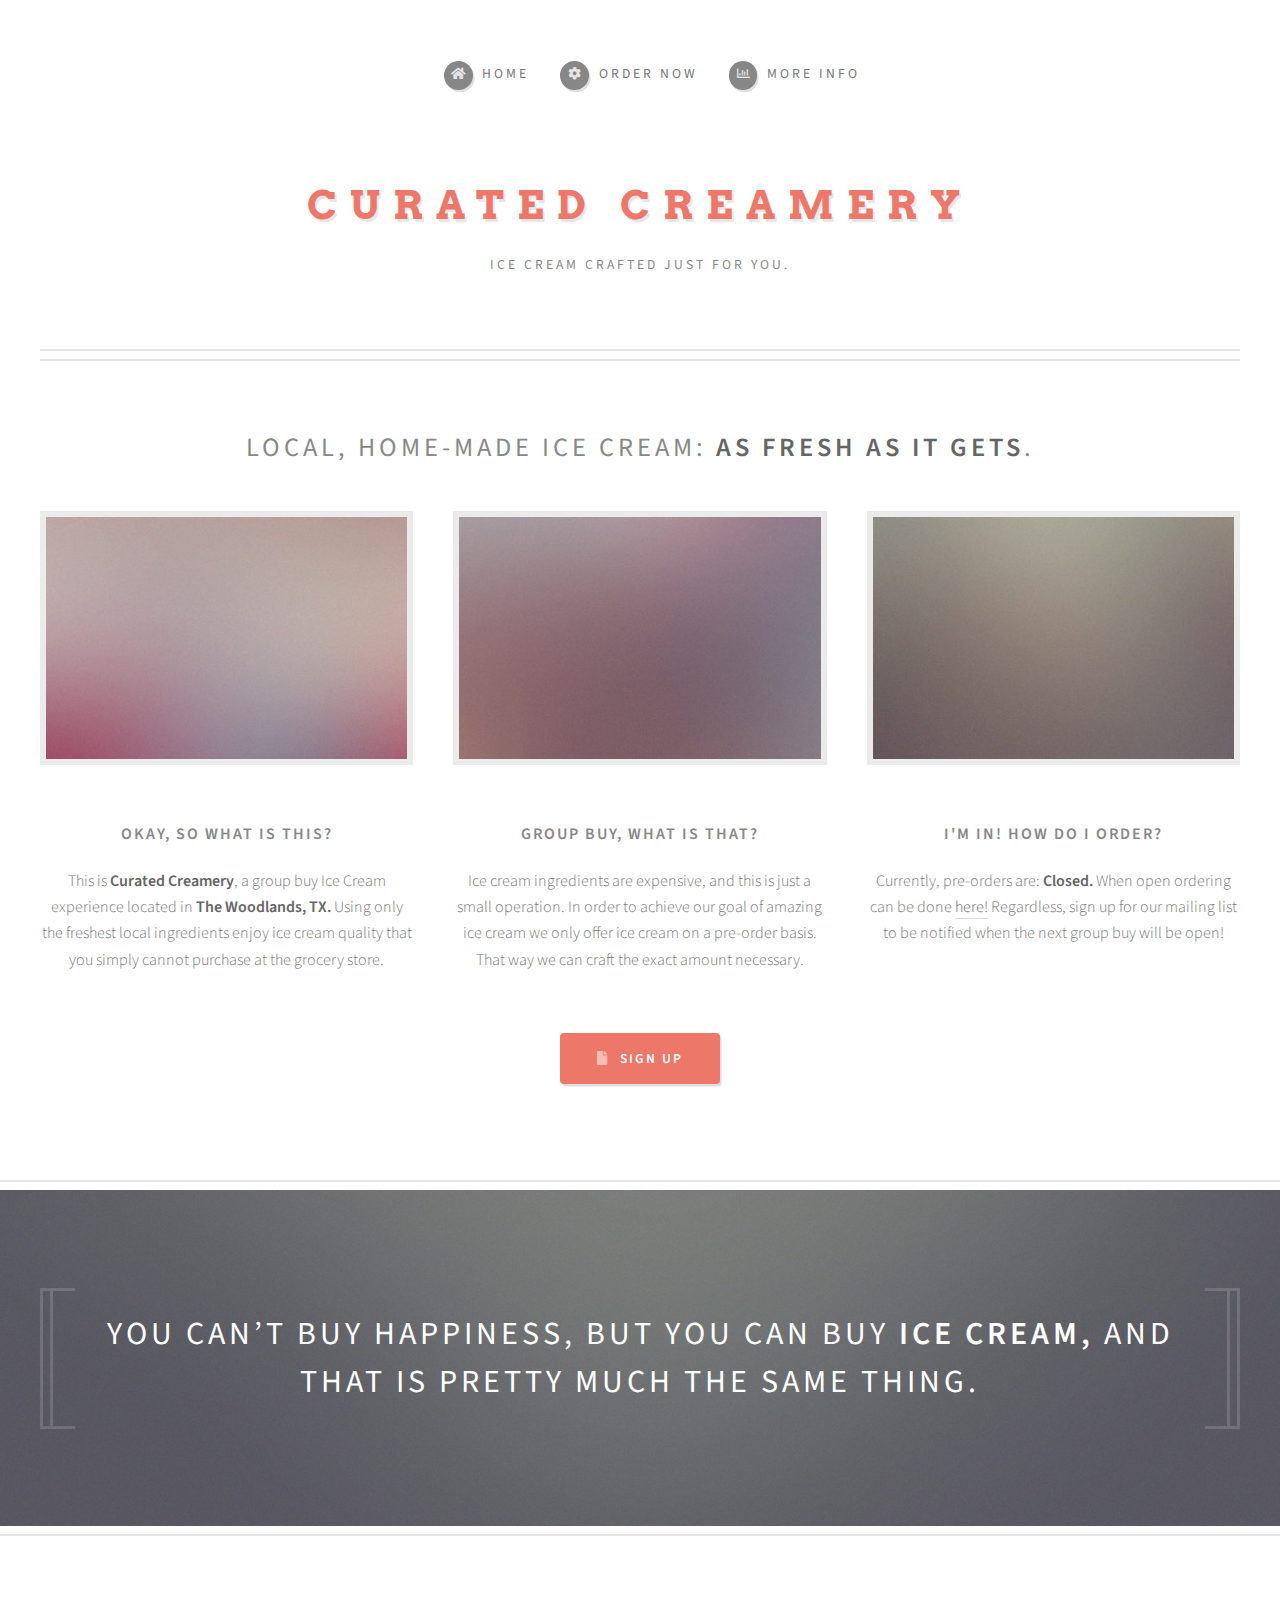
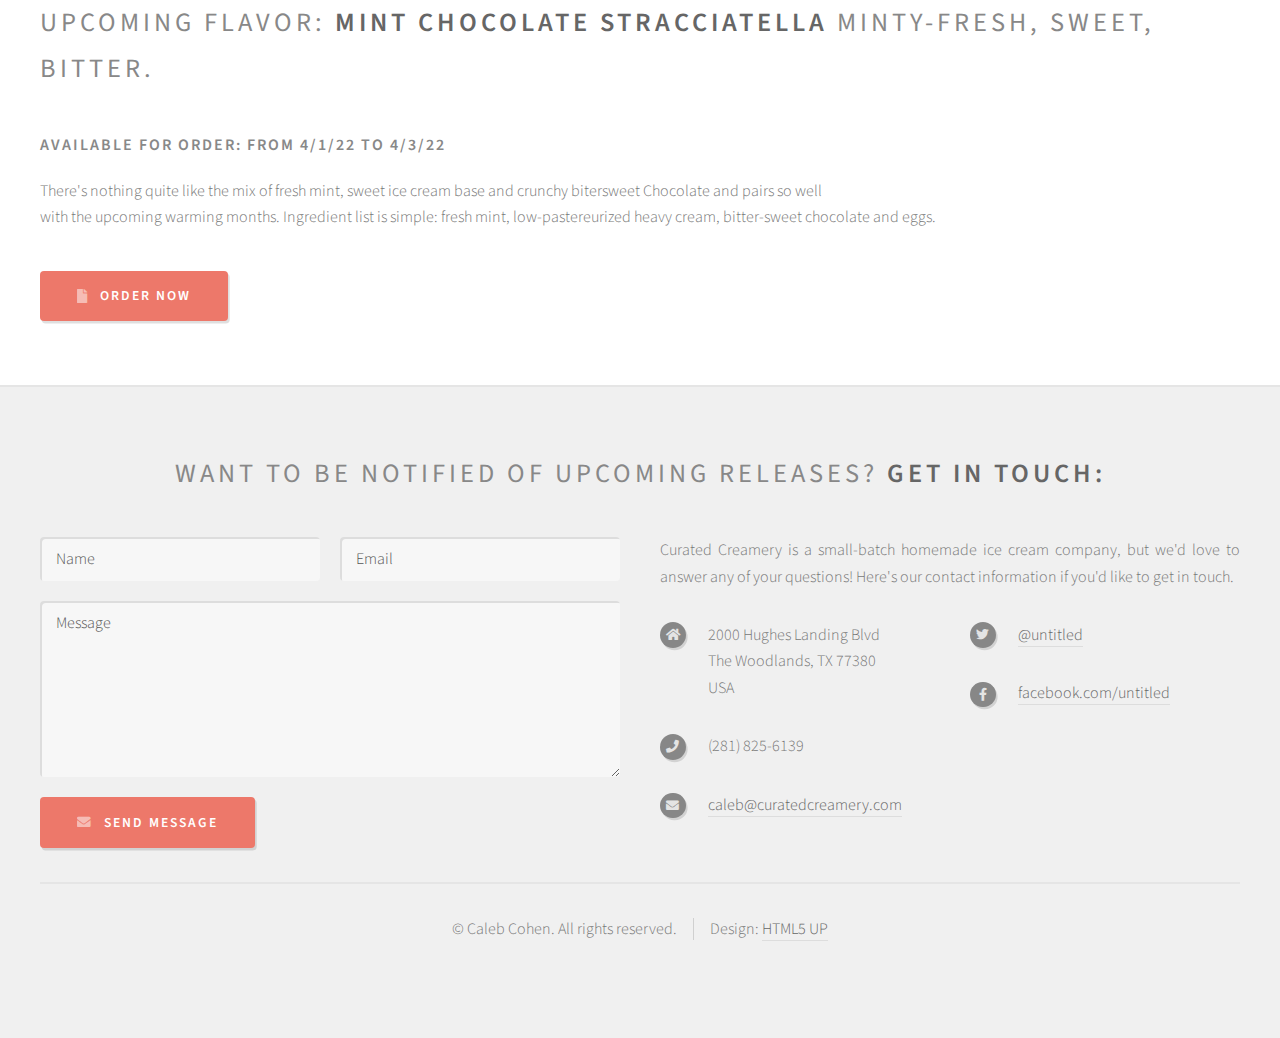
==== commit 1157d67b: "backup commit" ====
--- a/index.html
+++ b/index.html
@@ -26,8 +26,9 @@
 							<nav id="nav">
 								<ul>
 									<li><a class="icon solid fa-home" href="index.html"><span>Home</span></a></li>
+									<li><a class="icon solid fa-cog" href="order-now.html"><span>Order Now</span></a></li>
 									<li>
-										<a href="#" class="icon fa-chart-bar"><span>Dropdown</span></a>
+										<a href="#" class="icon fa-chart-bar"><span>More Info</span></a>
 										<ul>
 											<li><a href="#">Backstory</a></li>
 											<li><a href="#">Past Flavors</a></li>
@@ -43,7 +44,6 @@
 											<li><a href="#">Veroeros feugiat</a></li>-->
 										</ul>
 									</li>
-									<li><a class="icon solid fa-cog" href="left-sidebar.html"><span>Order Now</span></a></li>
 									<!--<li><a class="icon solid fa-retweet" href="right-sidebar.html"><span>Right Sidebar</span></a></li>-->
 									<!--<li><a class="icon solid fa-sitemap" href="no-sidebar.html"><span>No Sidebar</span></a></li>-->
 								</ul>
@@ -95,13 +95,13 @@
 											<h3>I'm in! How do I order?</h3>
 										</header>
 										<p>Currently, pre-orders are: <strong>Closed.</strong> When open ordering can be done <a href="orderpage"> here!</a> 
-											Regardless, signup for our mailing list to be notified when the next group buy will be open!</p>
+											Regardless, sign up for our mailing list to be notified when the next group buy will be open!</p>
 									</section>
 
 							</div>
 							<div class="col-12">
 								<ul class="actions">
-									<li><a href="#" class="button icon solid fa-file">Sign up</a></li>
+									<li><a href="#bottom" class="button icon solid fa-file">Sign up</a></li>
 								</ul>
 							</div>
 						</div>
@@ -127,7 +127,7 @@
 									<!-- Post -->
 										<article class="box post">
 											<header>
-												<h2><a href="#">Upcoming flavor: <strong>Mint Chocolate Stracciatella</strong><br />
+												<h2><a href="#">Upcoming flavor: <strong>Mint Chocolate Stracciatella</strong><br>
 												Minty-fresh, sweet, bitter.</a></h2>
 											</header>
 											<!--<a href="#" class="image featured"><img src="images/pic04.jpg" alt="" /></a>-->
@@ -279,7 +279,7 @@
 						<div class="row">
 							<div class="col-6 col-12-medium">
 								<section>
-									<form method="post" action="#">
+									<form method="post" action="https://formsubmit.co/calebcohen94@gmail.com">
 										<div class="row gtr-50">
 											<div class="col-6 col-12-small">
 												<input name="name" placeholder="Name" type="text" />
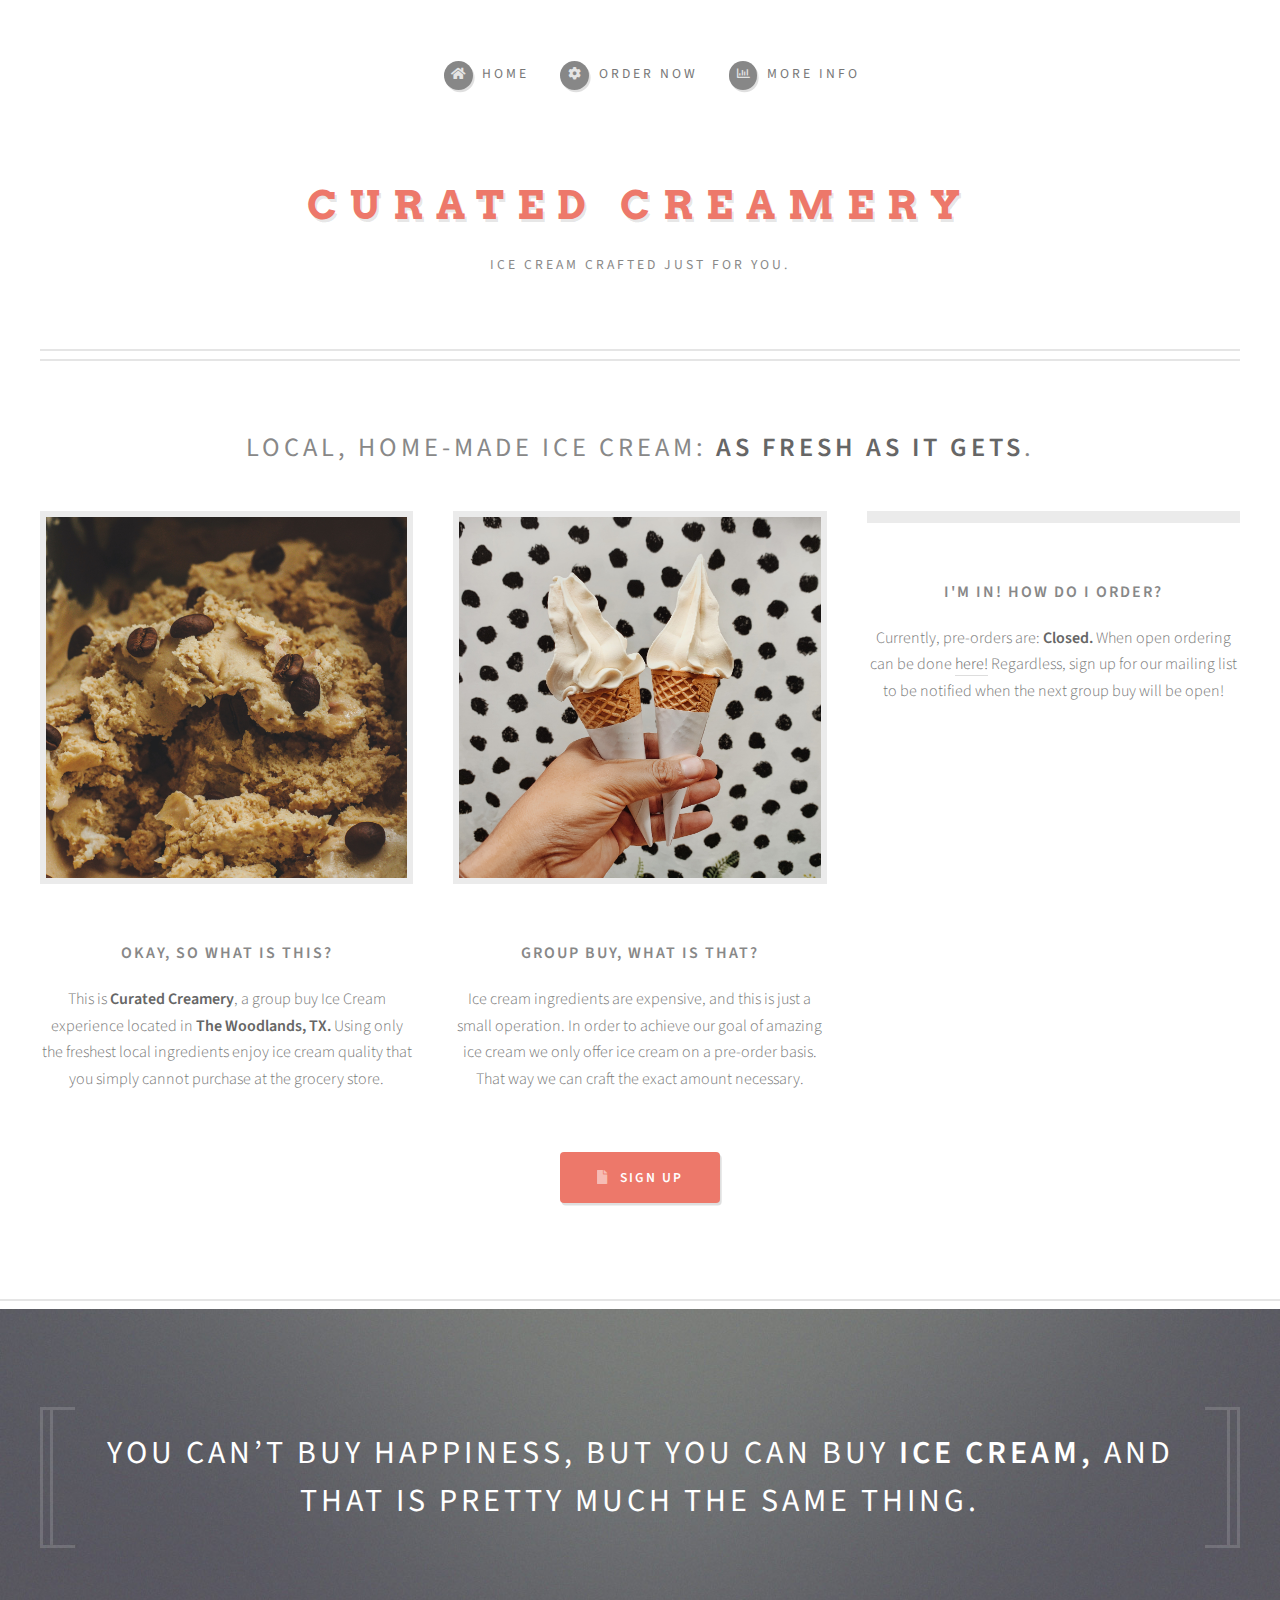
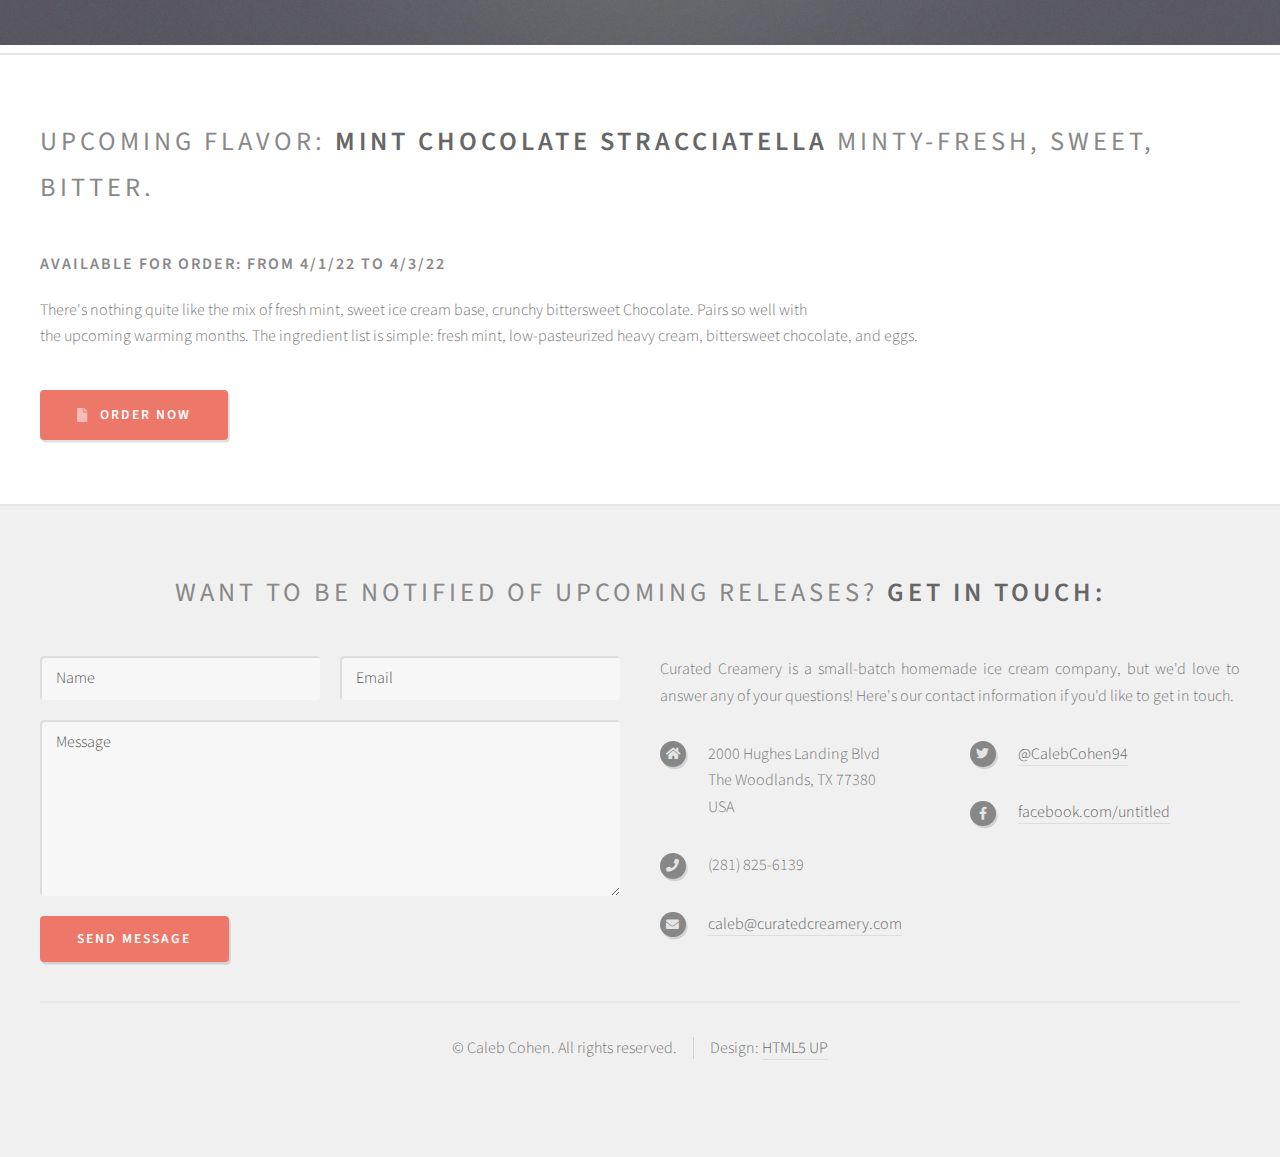
==== commit cf84fdef: "photos and order page" ====
--- a/index.html
+++ b/index.html
@@ -26,7 +26,7 @@
 							<nav id="nav">
 								<ul>
 									<li><a class="icon solid fa-home" href="index.html"><span>Home</span></a></li>
-									<li><a class="icon solid fa-cog" href="order-now.html"><span>Order Now</span></a></li>
+									<li><a class="icon solid fa-cog" href="https://curated-creamery.square.site/s/shop"><span>Order Now</span></a></li>
 									<li>
 										<a href="#" class="icon fa-chart-bar"><span>More Info</span></a>
 										<ul>
@@ -63,7 +63,7 @@
 
 								<!-- Feature -->
 									<section>
-										<a href="#" class="image featured"><img src="images/pic01.jpg" alt="" /></a>
+										<a href="#" class="image featured"><img src="images/iceCream1.jpg" alt="" /></a>
 										<header>
 											<h3>Okay, so what is this?</h3>
 										</header>
@@ -76,7 +76,7 @@
 
 								<!-- Feature -->
 									<section>
-										<a href="#" class="image featured"><img src="images/pic02.jpg" alt="" /></a>
+										<a href="#" class="image featured"><img src="images/iceCream2.jpg" alt="" /></a>
 										<header>
 											<h3>Group buy, what is that?</h3>
 										</header>
@@ -90,7 +90,7 @@
 
 								<!-- Feature -->
 									<section>
-										<a href="#" class="image featured"><img src="images/pic03.jpg" alt="" /></a>
+										<a href="#" class="image featured"><img src="images/iceCream3.jpg" alt="" /></a>
 										<header>
 											<h3>I'm in! How do I order?</h3>
 										</header>
@@ -132,11 +132,11 @@
 											</header>
 											<!--<a href="#" class="image featured"><img src="images/pic04.jpg" alt="" /></a>-->
 											<h3>Available for order: from 4/1/22 to 4/3/22</h3>
-											<p>There's nothing quite like the mix of fresh mint, sweet ice cream base and crunchy bitersweet Chocolate and pairs so well <br>
-											with the upcoming warming months. Ingredient list is simple: fresh mint, low-pastereurized heavy cream, bitter-sweet chocolate and eggs. 
+											<p>There's nothing quite like the mix of fresh mint, sweet ice cream base, crunchy bittersweet Chocolate. Pairs so well with <br>
+											the upcoming warming months. The ingredient list is simple: fresh mint, low-pasteurized heavy cream, bittersweet chocolate, and eggs. 
 											</p>
 											<ul class="actions">
-												<li><a href="#" class="button icon solid fa-file">Order now</a></li>
+												<li><a href="https://curated-creamery.square.site/s/shop" class="button icon solid fa-file">Order now</a></li>
 											</ul>
 										</article>
 
@@ -279,7 +279,7 @@
 						<div class="row">
 							<div class="col-6 col-12-medium">
 								<section>
-									<form method="post" action="https://formsubmit.co/calebcohen94@gmail.com">
+									<form method="post" action="https://formsubmit.co/calebcohen@hotmail.com">
 										<div class="row gtr-50">
 											<div class="col-6 col-12-small">
 												<input name="name" placeholder="Name" type="text" />
@@ -291,7 +291,7 @@
 												<textarea name="message" placeholder="Message"></textarea>
 											</div>
 											<div class="col-12">
-												<a href="#" class="form-button-submit button icon solid fa-envelope">Send Message</a>
+												<input type="submit" class="form-button-submit button icon solid fa-envelope" value = "Send Message" />
 											</div>
 										</div>
 									</form>
@@ -319,7 +319,7 @@
 										<div class="col-6 col-12-small">
 											<ul class="icons">
 												<li class="icon brands fa-twitter">
-													<a href="#">@untitled</a>
+													<a href="https://twitter.com/calebcohen94?lang=eng">@CalebCohen94</a>
 												</li>
 												<!--<li class="icon brands fa-instagram">
 													<a href="#">instagram.com/untitled</a>
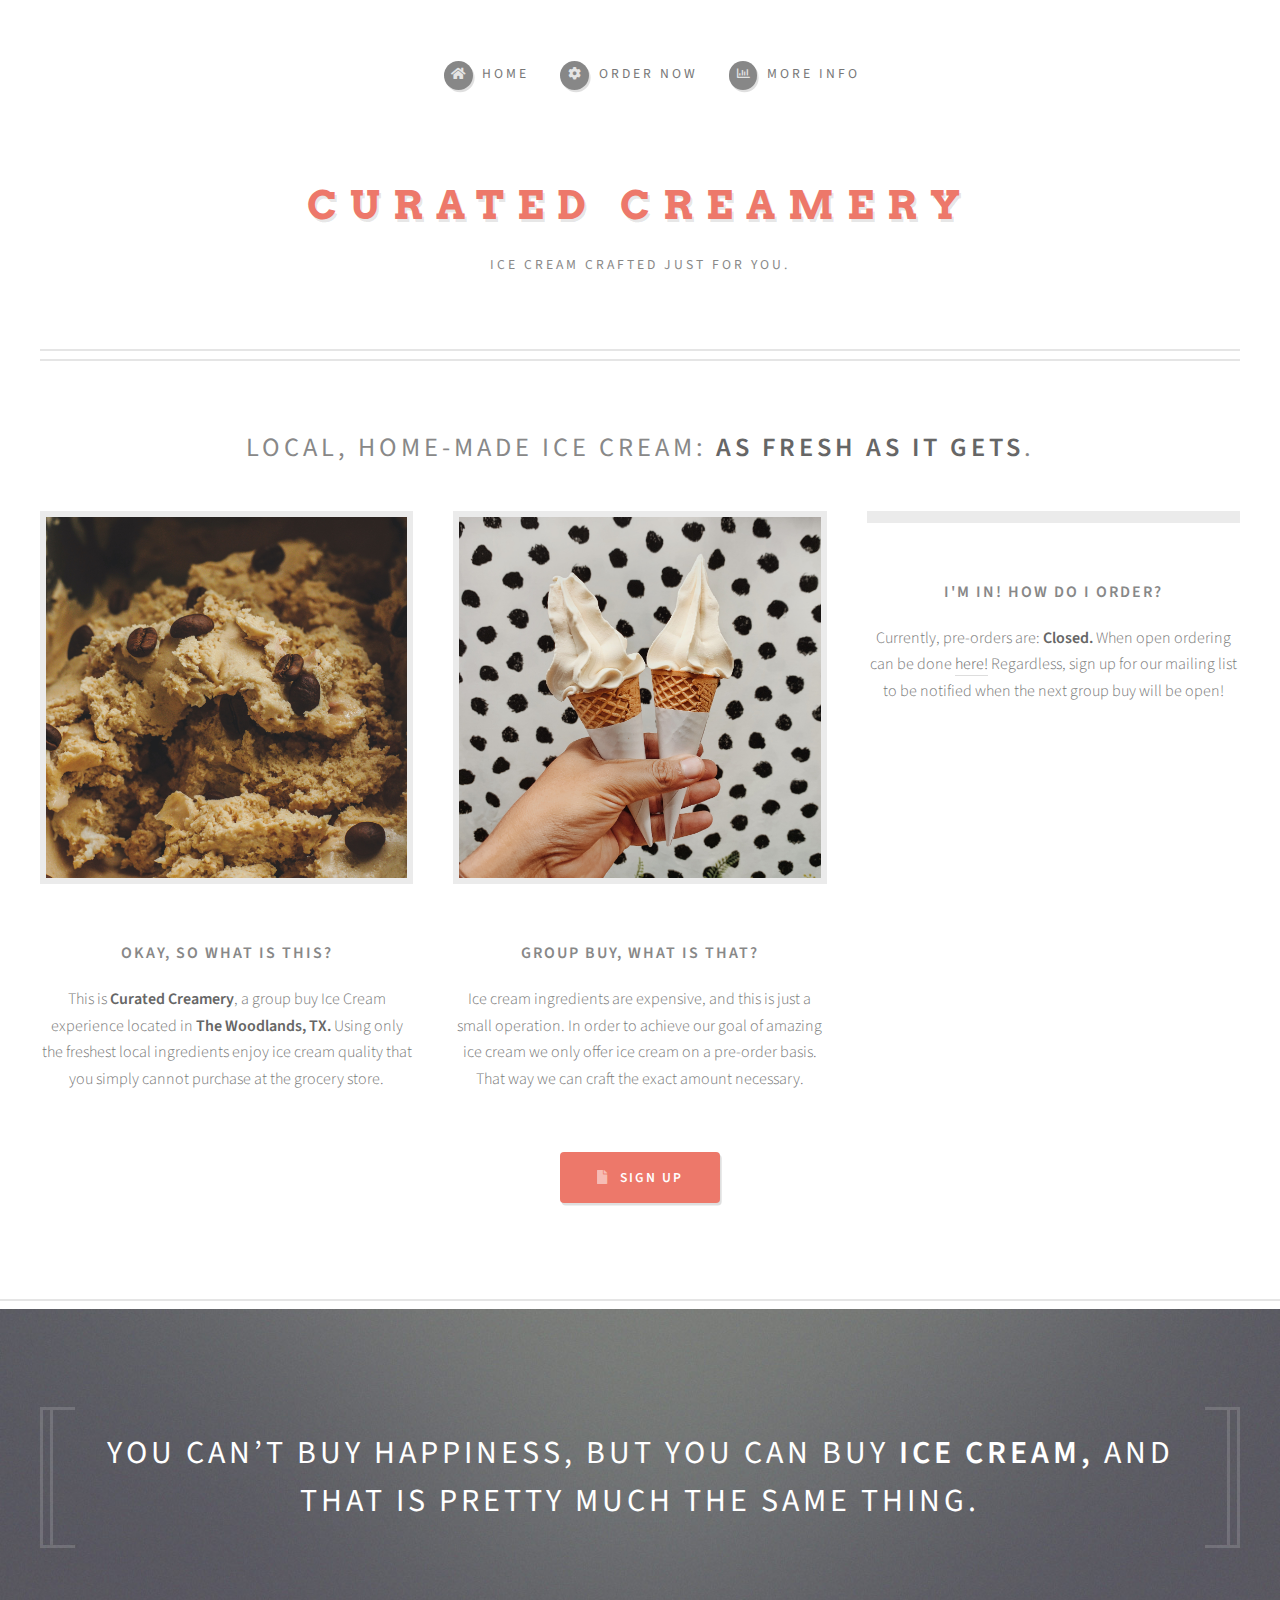
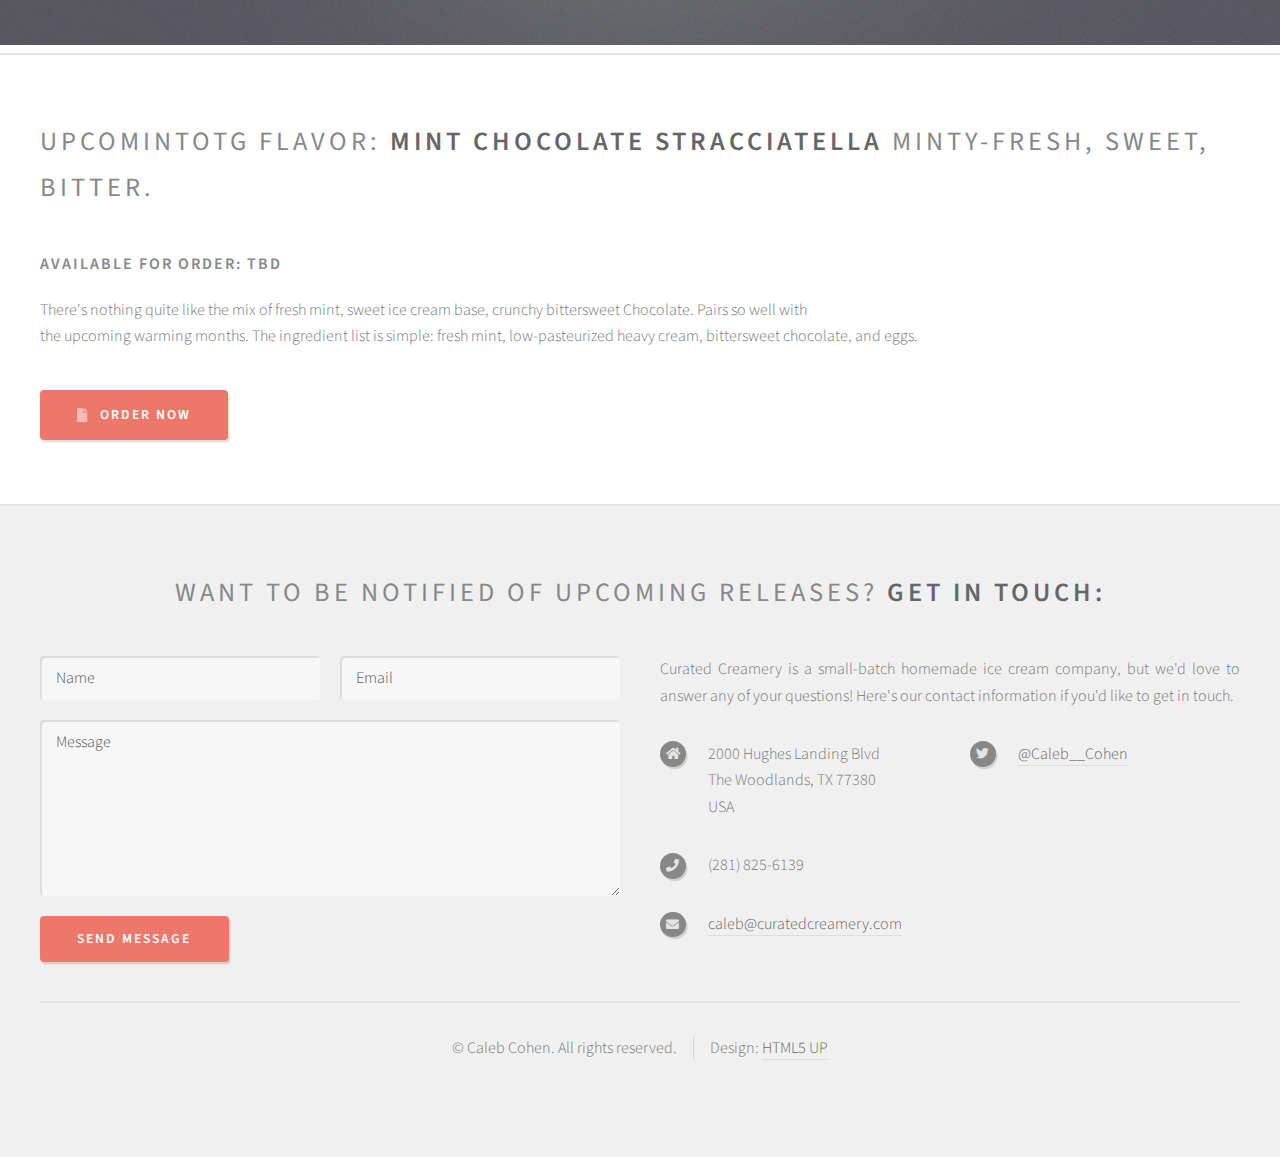
==== commit a2dc2409: "updating contact info" ====
--- a/index.html
+++ b/index.html
@@ -127,11 +127,11 @@
 									<!-- Post -->
 										<article class="box post">
 											<header>
-												<h2><a href="#">Upcoming flavor: <strong>Mint Chocolate Stracciatella</strong><br>
+												<h2><a href="#">UpcominTotg flavor: <strong>Mint Chocolate Stracciatella</strong><br>
 												Minty-fresh, sweet, bitter.</a></h2>
 											</header>
 											<!--<a href="#" class="image featured"><img src="images/pic04.jpg" alt="" /></a>-->
-											<h3>Available for order: from 4/1/22 to 4/3/22</h3>
+											<h3>Available for order: TBD</h3>
 											<p>There's nothing quite like the mix of fresh mint, sweet ice cream base, crunchy bittersweet Chocolate. Pairs so well with <br>
 											the upcoming warming months. The ingredient list is simple: fresh mint, low-pasteurized heavy cream, bittersweet chocolate, and eggs. 
 											</p>
@@ -319,7 +319,7 @@
 										<div class="col-6 col-12-small">
 											<ul class="icons">
 												<li class="icon brands fa-twitter">
-													<a href="https://twitter.com/calebcohen94?lang=eng">@CalebCohen94</a>
+													<a href="https://twitter.com/Caleb__Cohen">@Caleb__Cohen</a>
 												</li>
 												<!--<li class="icon brands fa-instagram">
 													<a href="#">instagram.com/untitled</a>
@@ -327,9 +327,9 @@
 												<!--<li class="icon brands fa-dribbble">
 													<a href="#">dribbble.com/untitled</a>
 												</li>-->
-												<li class="icon brands fa-facebook-f">
+												<!-- <li class="icon brands fa-facebook-f">
 													<a href="#">facebook.com/untitled</a>
-												</li>
+												</li> -->
 											</ul>
 										</div>
 									</div>
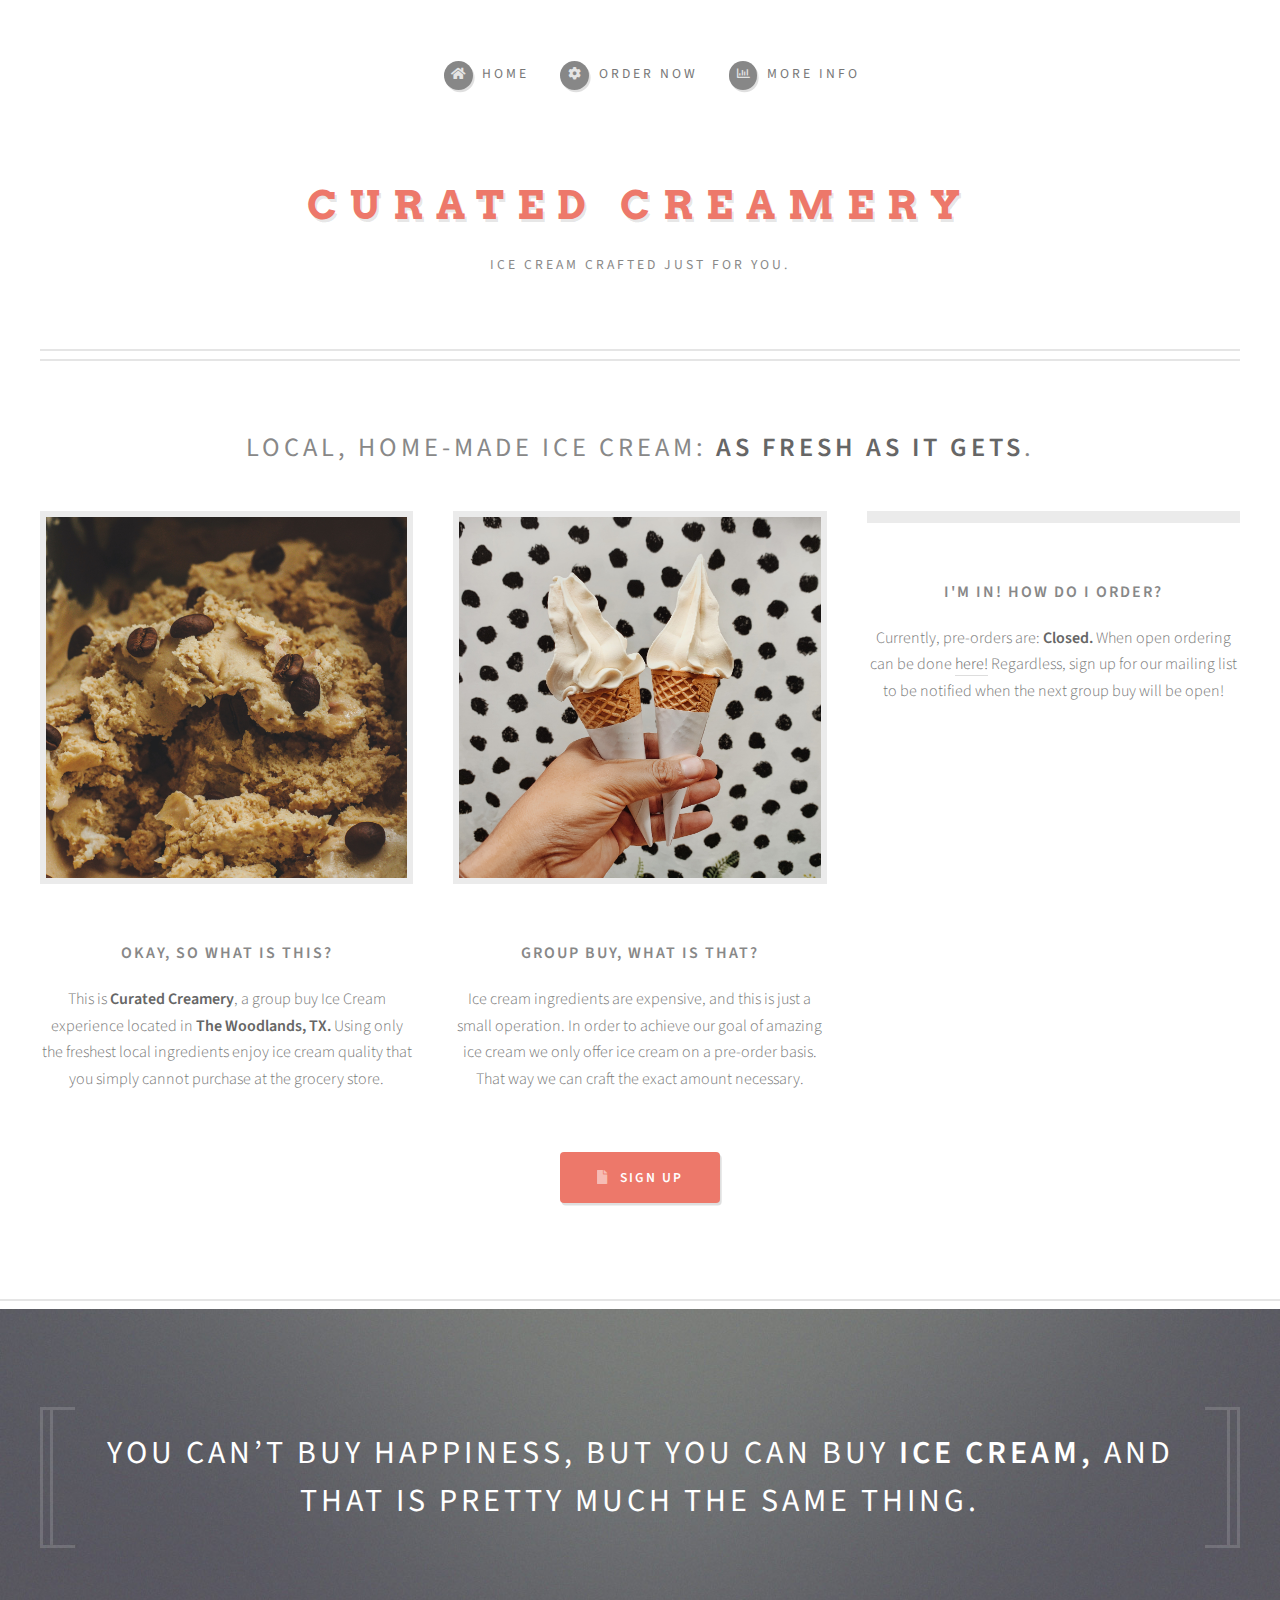
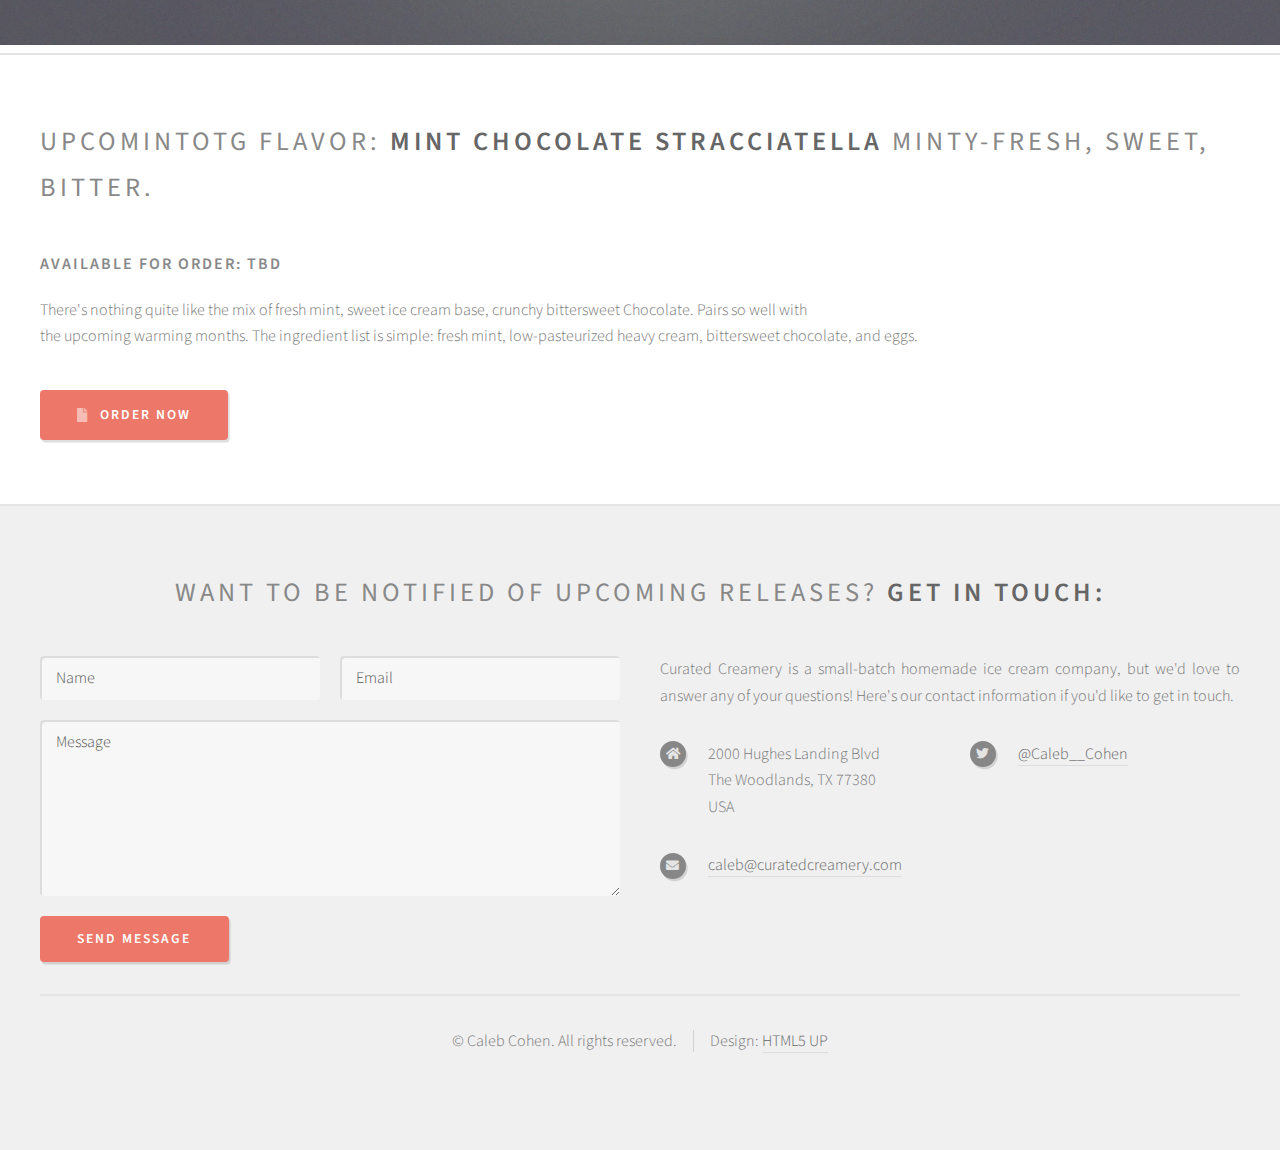
==== commit 76eae7cf: "backstory work/image" ====
--- a/index.html
+++ b/index.html
@@ -30,9 +30,9 @@
 									<li>
 										<a href="#" class="icon fa-chart-bar"><span>More Info</span></a>
 										<ul>
-											<li><a href="#">Backstory</a></li>
-											<li><a href="#">Past Flavors</a></li>
-											<li><a href="#">FAQ</a></li>
+											<li><a href="backstory.html">Backstory</a></li>
+											<!-- <li><a href="#">Past Flavors</a></li> -->
+											<!-- <li><a href="#">FAQ</a></li> -->
 											<!--<li>
 												<a href="#">Phasellus consequat</a>
 												<ul>
@@ -308,9 +308,9 @@
 													The Woodlands, TX 77380<br />
 													USA
 												</li>
-												<li class="icon solid fa-phone">
-													(281) 825-6139
-												</li>
+												<!-- <li class="icon solid fa-phone">
+													
+												</li> -->
 												<li class="icon solid fa-envelope">
 													<a href="mailto:caleb@curatedcreamery.com">caleb@curatedcreamery.com</a>
 												</li>
--- a/assets/css/main.css
+++ b/assets/css/main.css
@@ -1507,6 +1507,13 @@
 			display: block;
 			width: 100%;
 			margin: 0 0 3.5em 0;
+		}
+
+		.image.featured.iceCream5 {
+			display: block;
+			width: 50%;
+			margin: 0 0 3.5em 0;
+			align-items: center;
 		}
 
 		.image.left {
